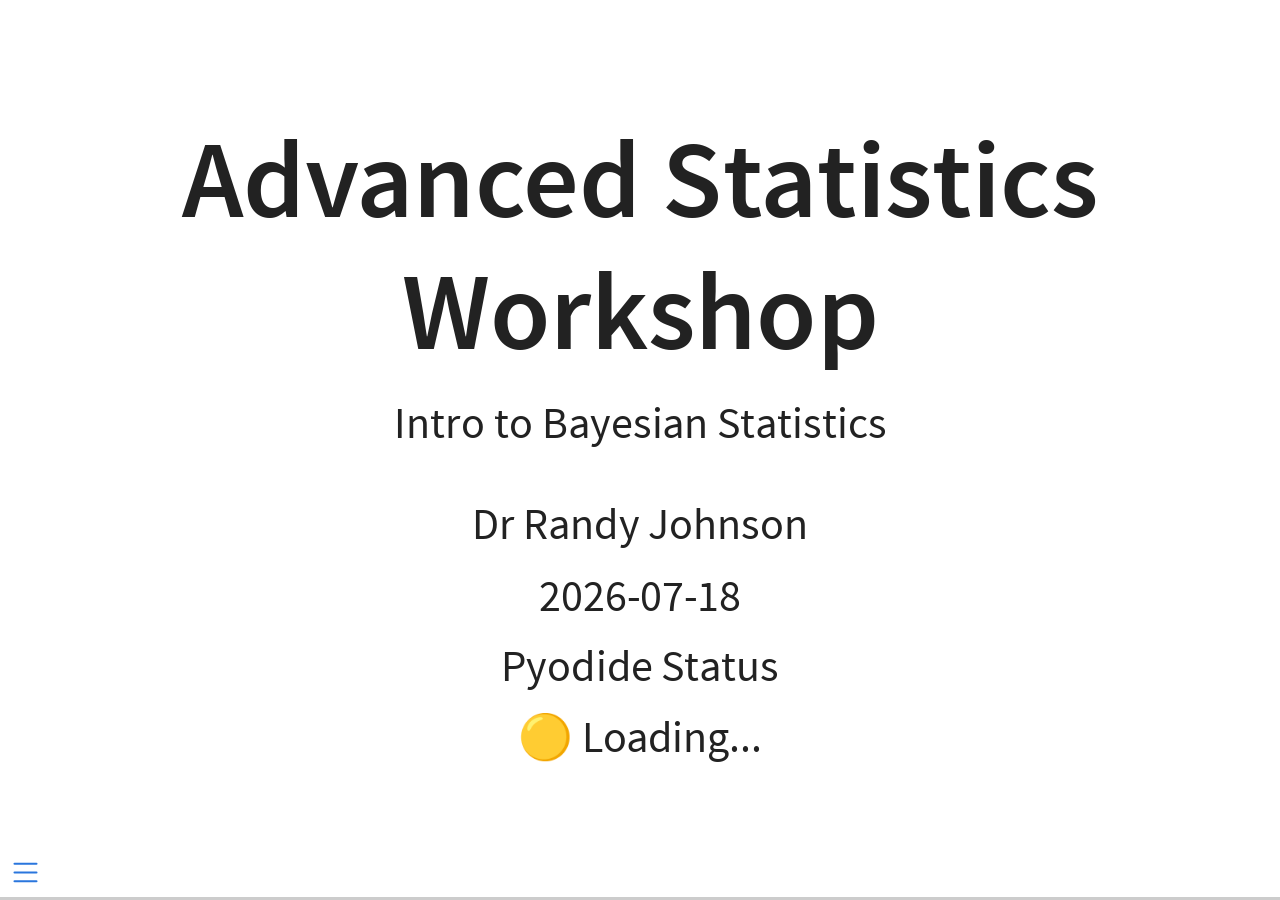
==== slides.html @ 6dcfdefe "Render first draft" ====
<!DOCTYPE html>
<html lang="en"><head>
<script src="README_files/libs/clipboard/clipboard.min.js"></script>
<script src="README_files/libs/quarto-html/tabby.min.js"></script>
<script src="README_files/libs/quarto-html/popper.min.js"></script>
<script src="README_files/libs/quarto-html/tippy.umd.min.js"></script>
<link href="README_files/libs/quarto-html/tippy.css" rel="stylesheet">
<link href="README_files/libs/quarto-html/light-border.css" rel="stylesheet">
<link href="README_files/libs/quarto-html/quarto-syntax-highlighting-dc55a5b9e770e841cd82e46aadbfb9b0.css" rel="stylesheet" id="quarto-text-highlighting-styles"><meta charset="utf-8">
  <meta name="generator" content="quarto-1.8.24">

  <meta name="author" content="Dr Randy Johnson">
  <meta name="dcterms.date" content="2026-07-18">
  <title>Advanced Statistics Workshop</title>
  <meta name="apple-mobile-web-app-capable" content="yes">
  <meta name="apple-mobile-web-app-status-bar-style" content="black-translucent">
  <meta name="viewport" content="width=device-width, initial-scale=1.0, maximum-scale=1.0, user-scalable=no, minimal-ui">
  <link rel="stylesheet" href="README_files/libs/revealjs/dist/reset.css">
  <link rel="stylesheet" href="README_files/libs/revealjs/dist/reveal.css">
  <style>
    code{white-space: pre-wrap;}
    span.smallcaps{font-variant: small-caps;}
    div.columns{display: flex; gap: min(4vw, 1.5em);}
    div.column{flex: auto; overflow-x: auto;}
    div.hanging-indent{margin-left: 1.5em; text-indent: -1.5em;}
    ul.task-list{list-style: none;}
    ul.task-list li input[type="checkbox"] {
      width: 0.8em;
      margin: 0 0.8em 0.2em -1em; /* quarto-specific, see https://github.com/quarto-dev/quarto-cli/issues/4556 */ 
      vertical-align: middle;
    }
  </style>
  <link rel="stylesheet" href="README_files/libs/revealjs/dist/theme/quarto-534cd8e3a96973385dffff3f4709048d.css">
  <link href="README_files/libs/revealjs/plugin/quarto-line-highlight/line-highlight.css" rel="stylesheet">
  <link href="README_files/libs/revealjs/plugin/reveal-menu/menu.css" rel="stylesheet">
  <link href="README_files/libs/revealjs/plugin/reveal-menu/quarto-menu.css" rel="stylesheet">
  <link href="README_files/libs/revealjs/plugin/quarto-support/footer.css" rel="stylesheet">
  <style type="text/css">
    .reveal div.sourceCode {
      margin: 0;
      overflow: auto;
    }
    .reveal div.hanging-indent {
      margin-left: 1em;
      text-indent: -1em;
    }
    .reveal .slide:not(.center) {
      height: 100%;
    }
    .reveal .slide.scrollable {
      overflow-y: auto;
    }
    .reveal .footnotes {
      height: 100%;
      overflow-y: auto;
    }
    .reveal .slide .absolute {
      position: absolute;
      display: block;
    }
    .reveal .footnotes ol {
      counter-reset: ol;
      list-style-type: none; 
      margin-left: 0;
    }
    .reveal .footnotes ol li:before {
      counter-increment: ol;
      content: counter(ol) ". "; 
    }
    .reveal .footnotes ol li > p:first-child {
      display: inline-block;
    }
    .reveal .slide ul,
    .reveal .slide ol {
      margin-bottom: 0.5em;
    }
    .reveal .slide ul li,
    .reveal .slide ol li {
      margin-top: 0.4em;
      margin-bottom: 0.2em;
    }
    .reveal .slide ul[role="tablist"] li {
      margin-bottom: 0;
    }
    .reveal .slide ul li > *:first-child,
    .reveal .slide ol li > *:first-child {
      margin-block-start: 0;
    }
    .reveal .slide ul li > *:last-child,
    .reveal .slide ol li > *:last-child {
      margin-block-end: 0;
    }
    .reveal .slide .columns:nth-child(3) {
      margin-block-start: 0.8em;
    }
    .reveal blockquote {
      box-shadow: none;
    }
    .reveal .tippy-content>* {
      margin-top: 0.2em;
      margin-bottom: 0.7em;
    }
    .reveal .tippy-content>*:last-child {
      margin-bottom: 0.2em;
    }
    .reveal .slide > img.stretch.quarto-figure-center,
    .reveal .slide > img.r-stretch.quarto-figure-center {
      display: block;
      margin-left: auto;
      margin-right: auto; 
    }
    .reveal .slide > img.stretch.quarto-figure-left,
    .reveal .slide > img.r-stretch.quarto-figure-left  {
      display: block;
      margin-left: 0;
      margin-right: auto; 
    }
    .reveal .slide > img.stretch.quarto-figure-right,
    .reveal .slide > img.r-stretch.quarto-figure-right  {
      display: block;
      margin-left: auto;
      margin-right: 0; 
    }
  </style>
    <link rel="stylesheet" href="https://cdn.jsdelivr.net/npm/monaco-editor@0.46.0/min/vs/editor/editor.main.css">
    <link rel="stylesheet" href="https://cdnjs.cloudflare.com/ajax/libs/font-awesome/6.5.1/css/all.min.css" integrity="sha512-DTOQO9RWCH3ppGqcWaEA1BIZOC6xxalwEsw9c2QQeAIftl+Vegovlnee1c9QX4TctnWMn13TZye+giMm8e2LwA==" crossorigin="anonymous" referrerpolicy="no-referrer">
    
  <style type="text/css">
  .monaco-editor pre {
    background-color: unset !important;
  }

  .qpyodide-editor-toolbar {
    width: 100%;
    display: flex;
    justify-content: space-between;
    box-sizing: border-box;
  }

  .qpyodide-editor-toolbar-left-buttons, .qpyodide-editor-toolbar-right-buttons {
    display: flex;
  }

  .qpyodide-non-interactive-loading-container.qpyodide-cell-needs-evaluation, .qpyodide-non-interactive-loading-container.qpyodide-cell-evaluated {
    justify-content: center;
    display: flex;
    background-color: rgba(250, 250, 250, 0.65);
    border: 1px solid rgba(233, 236, 239, 0.65);
    border-radius: 0.5rem;
    margin-top: 15px;
    margin-bottom: 15px;
  }

  .qpyodide-r-project-logo {
    color: #2767B0; /* R Project's blue color */
  }

  .qpyodide-icon-status-spinner {
    color: #7894c4;
  }

  .qpyodide-icon-run-code {
    color: #0d9c29
  }

  .qpyodide-output-code-stdout {
    color: #111;
  }

  .qpyodide-output-code-stderr {
    color: #db4133;
  }

  .qpyodide-editor {
    border: 1px solid #EEEEEE;
  }

  .qpyodide-editor-toolbar {
    background-color: #EEEEEE;
    padding: 0.2rem 0.5rem;
  }

  .qpyodide-button {
    background-color: #EEEEEE;
    display: inline-block;
    font-weight: 400;
    line-height: 1;
    text-decoration: none;
    text-align: center;
    color: #000;
    border-color: #dee2e6;
    border: 1px solid rgba(0,0,0,0);
    padding: 0.375rem 0.75rem;
    font-size: .9rem;
    border-radius: 0.25rem;
    transition: color .15s ease-in-out,background-color .15s ease-in-out,border-color .15s ease-in-out,box-shadow .15s ease-in-out;
  }

  .qpyodide-button:hover {
    color: #000;
    background-color: #d9dce0;
    border-color: #c8ccd0;
  }

  .qpyodide-button:disabled,.qpyodide-button.disabled,fieldset:disabled .qpyodide-button {
    pointer-events: none;
    opacity: .65
  }

  .qpyodide-button-reset {
    color: #696969; /*#4682b4;*/
  }

  .qpyodide-button-copy {
    color: #696969;
  }


  /* Custom styling for RevealJS Presentations*/

  /* Reset the style of the interactive area */
  .reveal div.qpyodide-interactive-area {
    display: block;
    box-shadow: none;
    max-width: 100%;
    max-height: 100%;
    margin: 0;
    padding: 0;
  } 

  /* Provide space to entries */
  .reveal div.qpyodide-output-code-area pre div {
    margin: 1px 2px 1px 10px;
  }

  /* Collapse the inside code tags to avoid extra space between line outputs */
  .reveal pre div code.qpyodide-output-code-stdout, .reveal pre div code.qpyodide-output-code-stderr {
    padding: 0;
    display: contents;
  }

  .reveal pre div code.qpyodide-output-code-stdout {
    color: #111;
  }

  .reveal pre div code.qpyodide-output-code-stderr {
    color: #db4133;
  }


  /* Create a border around console and output (does not effect graphs) */
  .reveal div.qpyodide-console-area {
    border: 1px solid #EEEEEE;
    box-shadow: 2px 2px 10px #EEEEEE;
  }

  /* Cap output height and allow text to scroll */
  /* TODO: Is there a better way to fit contents/max it parallel to the monaco editor size? */
  .reveal div.qpyodide-output-code-area pre {
    max-height: 400px;
    overflow: scroll;
  }
  </style>
  <script type="module">
  // Document level settings ----

  // Determine if we need to install python packages
  globalThis.qpyodideInstallPythonPackagesList = [''];

  // Check to see if we have an empty array, if we do set to skip the installation.
  globalThis.qpyodideSetupPythonPackages = !(qpyodideInstallPythonPackagesList.indexOf("") !== -1);

  // Display a startup message?
  globalThis.qpyodideShowStartupMessage = true;

  // Describe the webR settings that should be used
  globalThis.qpyodideCustomizedPyodideOptions = {
    "indexURL": "https://cdn.jsdelivr.net/pyodide/v0.27.2/full/",
    "env": {
      "HOME": "/home/pyodide",
    }, 
    stdout: (text) => {qpyodideAddToOutputArray(text, "out");},
    stderr: (text) => {qpyodideAddToOutputArray(text, "error");}
  }

  // Store cell data
  globalThis.qpyodideCellDetails = [{"code":"import numpy as np\nimport matplotlib.pyplot as plt","id":1,"options":{"autorun":"","classes":"","comment":"","context":"interactive","dpi":72,"fig-cap":"","fig-height":5,"fig-width":7,"label":"","message":"true","out-height":"","out-width":"700px","output":"true","read-only":"false","results":"markup","warning":"true"}},{"code":"#' Probability distribution we want to integrate\n#' @param x Numeric defining a point on the x-axis\n#' @return The corresponding value on the y-axis\n\ndef target_pdf(x):\n    return np.exp(-0.5 * (x - 2)**2) + 0.5 * np.exp(-0.5 * (x + 3)**2)","id":2,"options":{"autorun":"","classes":"","comment":"","context":"interactive","dpi":72,"fig-cap":"","fig-height":5,"fig-width":7,"label":"","message":"true","out-height":"","out-width":"700px","output":"true","read-only":"false","results":"markup","warning":"true"}},{"code":"#' Metropolis Hastings function\n#' @param iterations Integer value specifying the number of times to run the algorithm\n#' @return A vector of locations where the MH algorithm spent time\n\ndef metropolis_hastings(iterations=10000):\n    samples = np.zeros(iterations)\n    current_x = 0.0  # Start somewhere arbitrary\n    \n    for i in range(iterations):\n        # Step 1: Propose a nearby random state (the \"Markov Chain\" step)\n        proposed_x = np.random.normal(loc=current_x, scale=1.0)\n        \n        # Step 2: Compare the new state to the current state\n        # The denominator cancels out here!\n        ratio = target_pdf(proposed_x) / target_pdf(current_x)\n        acceptance_prob = min(1.0, ratio)\n        \n        # Step 3: Accept or reject the move (the \"Monte Carlo\" step)\n        if np.random.rand() < acceptance_prob:\n            current_x = proposed_x\n            \n        # Log our position\n        samples[i] = current_x\n        \n    return samples","id":3,"options":{"autorun":"","classes":"","comment":"","context":"interactive","dpi":72,"fig-cap":"","fig-height":5,"fig-width":7,"label":"","message":"true","out-height":"","out-width":"700px","output":"true","read-only":"false","results":"markup","warning":"true"}},{"code":"samples = metropolis_hastings()","id":4,"options":{"autorun":"","classes":"","comment":"","context":"interactive","dpi":72,"fig-cap":"","fig-height":5,"fig-width":7,"label":"","message":"true","out-height":"","out-width":"700px","output":"true","read-only":"false","results":"markup","warning":"true"}},{"code":"plt.hist(samples, bins=50, density=True, alpha=0.6, color='b')\nplt.title(\"MCMC Approximation of the Target Distribution\")\nplt.show()","id":5,"options":{"autorun":"","classes":"","comment":"","context":"interactive","dpi":72,"fig-cap":"","fig-height":5,"fig-width":7,"label":"","message":"true","out-height":"","out-width":"700px","output":"true","read-only":"false","results":"markup","warning":"true"}}];


  </script>
  <script type="module">
  // Declare startupMessageqpyodide globally
  globalThis.qpyodideStartupMessage = document.createElement("p");

  // Function to set the button text
  globalThis.qpyodideSetInteractiveButtonState = function(buttonText, enableCodeButton = true) {
    document.querySelectorAll(".qpyodide-button-run").forEach((btn) => {
      btn.innerHTML = buttonText;
      btn.disabled = !enableCodeButton;
    });
  }

  // Function to update the status message in non-interactive cells
  globalThis.qpyodideUpdateStatusMessage = function(message) {
    document.querySelectorAll(".qpyodide-status-text.qpyodide-cell-needs-evaluation").forEach((elem) => {
      elem.innerText = message;
    });
  }

  // Function to update the status message
  globalThis.qpyodideUpdateStatusHeader = function(message) {

    if (!qpyodideShowStartupMessage) return;

    qpyodideStartupMessage.innerHTML = message;
  }

  // Status header update with customized spinner message
  globalThis.qpyodideUpdateStatusHeaderSpinner = function(message) {

    qpyodideUpdateStatusHeader(`
      <i class="fa-solid fa-spinner fa-spin qpyodide-icon-status-spinner"></i>
      <span>${message}</span>
    `);
  }


  // Function that attaches the document status message
  function qpyodideDisplayStartupMessage(showStartupMessage) {
    if (!showStartupMessage) {
      return;
    }

    // Get references to header elements
    const headerHTML = document.getElementById("title-block-header");
    const headerRevealJS = document.getElementById("title-slide");

    // Create the outermost div element for metadata
    const quartoTitleMeta = document.createElement("div");
    quartoTitleMeta.classList.add("quarto-title-meta");

    // Create the first inner div element
    const firstInnerDiv = document.createElement("div");
    firstInnerDiv.setAttribute("id", "qpyodide-status-message-area");

    // Create the second inner div element for "Pyodide Status" heading and contents
    const secondInnerDiv = document.createElement("div");
    secondInnerDiv.setAttribute("id", "qpyodide-status-message-title");
    secondInnerDiv.classList.add("quarto-title-meta-heading");
    secondInnerDiv.innerText = "Pyodide Status";

    // Create another inner div for contents
    const secondInnerDivContents = document.createElement("div");
    secondInnerDivContents.setAttribute("id", "qpyodide-status-message-body");
    secondInnerDivContents.classList.add("quarto-title-meta-contents");

    // Describe the Pyodide state
    qpyodideStartupMessage.innerText = "🟡 Loading...";
    qpyodideStartupMessage.setAttribute("id", "qpyodide-status-message-text");
    // Add `aria-live` to auto-announce the startup status to screen readers
    qpyodideStartupMessage.setAttribute("aria-live", "assertive");

    // Append the startup message to the contents
    secondInnerDivContents.appendChild(qpyodideStartupMessage);

    // Combine the inner divs and contents
    firstInnerDiv.appendChild(secondInnerDiv);
    firstInnerDiv.appendChild(secondInnerDivContents);
    quartoTitleMeta.appendChild(firstInnerDiv);

    // Determine where to insert the quartoTitleMeta element
    if (headerHTML || headerRevealJS) {
      // Append to the existing "title-block-header" element or "title-slide" div
      (headerHTML || headerRevealJS).appendChild(quartoTitleMeta);
    } else {
      // If neither headerHTML nor headerRevealJS is found, insert after "Pyodide-monaco-editor-init" script
      const monacoScript = document.getElementById("qpyodide-monaco-editor-init");
      const header = document.createElement("header");
      header.setAttribute("id", "title-block-header");
      header.appendChild(quartoTitleMeta);
      monacoScript.after(header);
    }
  }

  qpyodideDisplayStartupMessage(qpyodideShowStartupMessage);
  </script>
  <script type="module">
  // Create a logging setup
  globalThis.qpyodideMessageArray = []

  // Add messages to array
  globalThis.qpyodideAddToOutputArray = function(message, type) {
    qpyodideMessageArray.push({ message, type });
  }

  // Function to reset the output array
  globalThis.qpyodideResetOutputArray = function() {
    qpyodideMessageArray = [];
  }

  globalThis.qpyodideRetrieveOutput = function() {
    return qpyodideMessageArray.map(entry => entry.message).join('\n');
  }

  // Start a timer
  const initializePyodideTimerStart = performance.now();

  // Encase with a dynamic import statement
  globalThis.qpyodideInstance = await import(
    qpyodideCustomizedPyodideOptions.indexURL + "pyodide.mjs").then(
     async({ loadPyodide }) => {

      console.log("Start loading Pyodide");
      
      // Populate Pyodide options with defaults or new values based on `pyodide`` meta
      let mainPyodide = await loadPyodide(
        qpyodideCustomizedPyodideOptions
      );
      
      // Setup a namespace for global scoping
      // await loadedPyodide.runPythonAsync("globalScope = {}"); 
      
      // Update status to reflect the next stage of the procedure
      qpyodideUpdateStatusHeaderSpinner("Initializing Python Packages");

      // Load the `micropip` package to allow installation of packages.
      await mainPyodide.loadPackage("micropip");
      await mainPyodide.runPythonAsync(`import micropip`);

      // Load the `pyodide_http` package to shim uses of `requests` and `urllib3`.
      // This allows for `pd.read_csv(url)` to work flawlessly.
      // Details: https://github.com/coatless-quarto/pyodide/issues/9
      await mainPyodide.loadPackage("pyodide_http");
      await mainPyodide.runPythonAsync(`
      import pyodide_http
      pyodide_http.patch_all()  # Patch all libraries
      `);

      // Load the `matplotlib` package with necessary environment hook
      await mainPyodide.loadPackage("matplotlib");

      // Set the backend for matplotlib to be interactive.
      await mainPyodide.runPythonAsync(`
      import matplotlib
      matplotlib.use("module://matplotlib_pyodide.html5_canvas_backend")
      from matplotlib import pyplot as plt
      `);

      // Unlock interactive buttons
      qpyodideSetInteractiveButtonState(
        `<i class="fa-solid fa-play qpyodide-icon-run-code"></i> <span>Run Code</span>`, 
        true
      );

      // Set document status to viable
      qpyodideUpdateStatusHeader(
        "🟢 Ready!"
      );

      // Assign Pyodide into the global environment
      globalThis.mainPyodide = mainPyodide;

      console.log("Completed loading Pyodide");
      return mainPyodide;
    }
  );

  // Stop timer
  const initializePyodideTimerEnd = performance.now();

  // Create a function to retrieve the promise object.
  globalThis._qpyodideGetInstance = function() {
      return qpyodideInstance;
  }

  </script>
</head>
<body class="quarto-light">
<script src="https://cdn.jsdelivr.net/npm/monaco-editor@0.46.0/min/vs/loader.js"></script>
<script type="module" id="qpyodide-monaco-editor-init">

  // Configure the Monaco Editor's loader
  require.config({
    paths: {
      'vs': 'https://cdn.jsdelivr.net/npm/monaco-editor@0.46.0/min/vs'
    }
  });
</script>
  <div class="reveal">
    <div class="slides">

<section id="title-slide" class="quarto-title-block center">
  <h1 class="title">Advanced Statistics Workshop</h1>
  <p class="subtitle">Intro to Bayesian Statistics</p>

<div class="quarto-title-authors">
<div class="quarto-title-author">
<div class="quarto-title-author-name">
Dr Randy Johnson 
</div>
</div>
</div>

  <p class="date">2026-07-18</p>
</section>
<section id="workshop-overview" class="title-slide slide level2 center">
<h2>Workshop Overview</h2>
<!--
This This document relies on quarto-pyodide extension for quarto. Install with:

`quarto add coatless-quarto/pyodide`
-->
<ul>
<li>Bayes’ Rule &amp; Monty Hall: Updating beliefs based on new evidence. <!-- 15 minutes --></li>
<li>The Intractability Problem: <em>Why</em> do we need computational stats? <!-- 10 minutes --></li>
<li>MCMC &amp; Python Code: Metropolis-Hastings for numerical integration. <!-- 15 minutes --></li>
<li>Q&amp;A / Wrap-up <!--  5 minutes --></li>
</ul>
</section>

<section id="probability-review" class="title-slide slide level2 center">
<h2>Probability Review</h2>
<p>A Venn diagram can be a useful tool when thinking about probabilities. Let’s say that we have two events, <code>A</code> and <code>B</code>, with a circle representing each event.</p>

<img data-src="img/Slide1.png" class="r-stretch"></section>

<section id="probability-review-1" class="title-slide slide level2 center">
<h2>Probability Review</h2>
<p>We can visualize the probabilitis of <code>A</code> and <code>B</code> as the area of each circle in this Venn diagram, so the probability of observing event, <code>A</code> is</p>

<img data-src="img/Slide2.png" class="r-stretch"></section>

<section id="probability-review-2" class="title-slide slide level2 center">
<h2>Probability Review</h2>
<p>and the probability of observing event <code>B</code> is</p>

<img data-src="img/Slide3.png" class="r-stretch"></section>

<section id="probability-review-3" class="title-slide slide level2 center">
<h2>Probability Review</h2>
<p>The probability of observing <code>A</code> or <code>B</code> is called the union</p>

<img data-src="img/Slide4.png" class="r-stretch"></section>

<section id="probability-review-4" class="title-slide slide level2 center">
<h2>Probability Review</h2>
<p>and the probability of observing both <code>A</code> and <code>B</code> is called the intersection.</p>

<img data-src="img/Slide5.png" class="r-stretch"></section>

<section>
<section id="probability-review-5" class="title-slide slide level2 center">
<h2>Probability Review</h2>
<p>We can also visualize conditional probability. The probability of observing event <code>A</code> given the fact that we know event <code>B</code> has already happened is</p>

<img data-src="img/Slide6.png" class="r-stretch"></section>
<section id="bayes-rule" class="title-slide slide level3 center">
<h3>Bayes Rule</h3>
<p>Rev.&nbsp;Thomas Bayes observed that</p>
<span class="math display">\[\begin{aligned}
P(A \cap B) &amp; = P(B) * P(A|B) \\

            &amp; = P(A) * P(B|A)
\end{aligned}\]</span>
<p>and thus</p>
<p><span class="math display">\[
P(A|B) = \frac{P(A) * P(B|A)}{P(B)}
\]</span></p>
</section>

<section id="the-monty-hall-problem" class="title-slide slide level3 center">
<h3>The Monty Hall Problem</h3>
<p>Monty Hall ran a gameshow in the 60’s and 70’s called <em>Let’s Make a Deal</em>. At the end of the show, the final contestant was given an opportunity to win a car.</p>

<img data-src="img/Slide7.png" class="r-stretch"></section>

<section id="the-monty-hall-problem-1" class="title-slide slide level3 center">
<h3>The Monty Hall Problem</h3>
<p>What is the “right” choice?</p>

<img data-src="img/Slide8.png" class="r-stretch"></section>

<section id="the-monty-hall-problem-2" class="title-slide slide level3 center">
<h3>The Monty Hall Problem</h3>
<p>Let’s change the sequence of events. Which is the right choice now?</p>

<img data-src="img/Slide9.png" class="r-stretch"></section>

<section id="the-monty-hall-problem-3" class="title-slide slide level3 center">
<h3>The Monty Hall Problem</h3>
<p>There is nothing special about Monty Hall’s reveal that changes the probabilities.</p>

<img data-src="img/Slide10.png" class="r-stretch"></section>

<section id="back-to-bayes" class="title-slide slide level3 center">
<h3>Back to Bayes</h3>
<p>We can reframe this in terms of an initial hypothesis with evidence. The probability of getting a goat is the same regardless of the door we pick, so let’s go with door 1.</p>
<!--
$$
P(\mbox{Car}) = \frac{1}{3} \forall \mbox(Doors)
$$
-->

<img data-src="img/Slide11.png" class="r-stretch"></section>

<section id="back-to-bayes-1" class="title-slide slide level3 center">
<h3>Back to Bayes</h3>
<p>Then Monty Hall reveals that there is a goat behind door 3.</p>

<img data-src="img/Slide12.png" class="r-stretch"></section>
<section id="posterior-probability" class="slide level4">
<h4>Posterior Probability</h4>
<p>The posterior probability that the car is behind door 2, given that we originally picked door 1 and Monty revealed a goat behind door 3 is:</p>
<p><span class="math display">\[
P(D_2 | E) = \frac{P(E | D_2) * P(D_2)}{P(E)}
\]</span></p>
</section>
<section id="posterior-probability-1" class="slide level4">
<h4>Posterior Probability</h4>
<p>If <span class="math inline">\(D_2\)</span> hides the car and we picked <span class="math inline">\(D_1\)</span>, then Monty has to open <span class="math inline">\(D_3\)</span>:</p>
<p><span class="math display">\[
P(E|D_2) = 1
\]</span></p>
</section>
<section id="posterior-probability-2" class="slide level4">
<h4>Posterior Probability</h4>
<p>The unconditional probability that the car is behind door 2:</p>
<p><span class="math display">\[
P(D_2) = \frac{1}{3}
\]</span></p>
</section>
<section id="posterior-probability-3" class="slide level4">
<h4>Posterior Probability</h4>
<p>The unconditional probability that Monty will open door 3:</p>
<p><span class="math display">\[
P(E) = \frac{1}{2}
\]</span></p>
</section>
<section id="posterior-probability-4" class="slide level4">
<h4>Posterior Probability</h4>
<p>Thus, our posterior probability that the car is behind door 2 is:</p>
<span class="math display">\[\begin{aligned}
P(D_2 | E) &amp; = \frac{P(E | D_2) * P(D_2)}{P(E)} \\
           &amp; = \frac{1 * 1/3}{1/2} \\
           &amp; = \frac{2}{3}
\end{aligned}\]</span>
</section>
</section>
<section id="application-integration" class="title-slide slide level2 center">
<h2>Application: Integration</h2>
<ul>
<li><p>In real-world machine learning (like training neural networks or modeling health data), hypotheses aren’t always discrete outcomes; they are often continuous parameters.</p></li>
<li><p>The evidence denominator, <span class="math inline">\(P(E)\)</span>, isn’t a simple sum anymore. It becomes an integral over all possible parameters:</p></li>
</ul>
<p><span class="math display">\[
P(E) = \int P(E | H)P(H) dH
\]</span></p>
</section>

<section>
<section id="application-integration-1" class="title-slide slide level2 center">
<h2>Application: Integration</h2>
<ul>
<li>In high-dimensional spaces (e.g.&nbsp;hundreds of variables), this integral is analytically impossible to compute. We know the <em>shape</em> of our posterior, but we can’t calculate its exact scale (the denominator).</li>
</ul>
</section>
<section id="markov-chain-monte-carlo-mcmc" class="title-slide slide level3 center">
<h3>Markov Chain Monte Carlo (MCMC)</h3>
<ul>
<li>MCMC is like trying to map the topography of a mountain range while blindfolded in the fog.
<ul>
<li>You can’t observe the terain (compute the integral), but you can walk around and feel if you are going uphill or downhill.</li>
</ul></li>
</ul>
</section>

<section id="markov-chain-monte-carlo-mcmc-1" class="title-slide slide level3 center">
<h3>Markov Chain Monte Carlo (MCMC)</h3>
<ul>
<li>Markov Chain Monte Carlo (MCMC) is an algorithm that takes a “random walk” through the parameter space.
<ul>
<li>It prefers to spend time in areas of high probability (the peaks) and rarely visits low probability areas (the valleys).</li>
<li>By <em>counting</em> where the algorithm spends its time, we can approximate the integral without ever having to solve it mathematically.</li>
</ul></li>
</ul>
</section>

<section id="metropolis-hastings" class="title-slide slide level3 center">
<h3>Metropolis-Hastings</h3>
<p>We’ll be using the Metropolis-Hastings algorithm to perform this random walk and estimate the integral of a bimodal probability distribution:</p>
<p><span class="math display">\[
\int e^{\frac{-(x-2)^2}{2}} + e^{\frac{-(x+3)^2}{2}} dx
\]</span></p>
</section>

<section id="metropolis-hastings-1" class="title-slide slide level3 center">
<h3>Metropolis-Hastings</h3>
<ul>
<li>We know the shape of the equation</li>
<li>We need the integral clalculated from 0 to <span class="math inline">\(\infty\)</span> to be able to normalize the distribution (i.e.&nbsp;so all probabilities add to 1)</li>
<li>Integration is annoying, and becomes impossible when equations become complex</li>
</ul>
</section>
<section id="set-up-python-environment" class="slide level4">
<h4>Set up python environment</h4>
<div id="qpyodide-insertion-location-1"></div>
<noscript>Please enable JavaScript to experience the dynamic code cell content on this page.</noscript>
</section>
<section id="define-our-function" class="slide level4">
<h4>Define our function</h4>
<div id="qpyodide-insertion-location-2"></div>
<noscript>Please enable JavaScript to experience the dynamic code cell content on this page.</noscript>
</section>
<section id="define-the-mh-function" class="slide level4">
<h4>Define the MH function</h4>
<div id="qpyodide-insertion-location-3"></div>
<noscript>Please enable JavaScript to experience the dynamic code cell content on this page.</noscript>
</section>
<section id="run-the-algorithm" class="slide level4">
<h4>Run the algorithm</h4>
<div id="qpyodide-insertion-location-4"></div>
<noscript>Please enable JavaScript to experience the dynamic code cell content on this page.</noscript>
</section>
<section id="plot-the-results" class="slide level4">
<h4>Plot the results</h4>
<div id="qpyodide-insertion-location-5"></div>
<noscript>Please enable JavaScript to experience the dynamic code cell content on this page.</noscript>

</section>
</section>
    </div>
  <div class="quarto-auto-generated-content" style="display: none;">
<div class="footer footer-default">

</div>
</div></div>

  <script>window.backupDefine = window.define; window.define = undefined;</script>
  <script src="README_files/libs/revealjs/dist/reveal.js"></script>
  <!-- reveal.js plugins -->
  <script src="README_files/libs/revealjs/plugin/quarto-line-highlight/line-highlight.js"></script>
  <script src="README_files/libs/revealjs/plugin/pdf-export/pdfexport.js"></script>
  <script src="README_files/libs/revealjs/plugin/reveal-menu/menu.js"></script>
  <script src="README_files/libs/revealjs/plugin/reveal-menu/quarto-menu.js"></script>
  <script src="README_files/libs/revealjs/plugin/quarto-support/support.js"></script>
  

  <script src="README_files/libs/revealjs/plugin/notes/notes.js"></script>
  <script src="README_files/libs/revealjs/plugin/search/search.js"></script>
  <script src="README_files/libs/revealjs/plugin/zoom/zoom.js"></script>
  <script src="README_files/libs/revealjs/plugin/math/math.js"></script>
  <script>window.define = window.backupDefine; window.backupDefine = undefined;</script>

  <script>

      // Full list of configuration options available at:
      // https://revealjs.com/config/
      Reveal.initialize({
'controlsAuto': true,
'previewLinksAuto': false,
'pdfSeparateFragments': false,
'autoAnimateEasing': "ease",
'autoAnimateDuration': 1,
'autoAnimateUnmatched': true,
'jumpToSlide': true,
'menu': {"side":"left","useTextContentForMissingTitles":true,"markers":false,"loadIcons":false,"custom":[{"title":"Tools","icon":"<i class=\"fas fa-gear\"></i>","content":"<ul class=\"slide-menu-items\">\n<li class=\"slide-tool-item active\" data-item=\"0\"><a href=\"#\" onclick=\"RevealMenuToolHandlers.fullscreen(event)\"><kbd>f</kbd> Fullscreen</a></li>\n<li class=\"slide-tool-item\" data-item=\"1\"><a href=\"#\" onclick=\"RevealMenuToolHandlers.speakerMode(event)\"><kbd>s</kbd> Speaker View</a></li>\n<li class=\"slide-tool-item\" data-item=\"2\"><a href=\"#\" onclick=\"RevealMenuToolHandlers.overview(event)\"><kbd>o</kbd> Slide Overview</a></li>\n<li class=\"slide-tool-item\" data-item=\"3\"><a href=\"#\" onclick=\"RevealMenuToolHandlers.togglePdfExport(event)\"><kbd>e</kbd> PDF Export Mode</a></li>\n<li class=\"slide-tool-item\" data-item=\"4\"><a href=\"#\" onclick=\"RevealMenuToolHandlers.toggleScrollView(event)\"><kbd>r</kbd> Scroll View Mode</a></li>\n<li class=\"slide-tool-item\" data-item=\"5\"><a href=\"#\" onclick=\"RevealMenuToolHandlers.keyboardHelp(event)\"><kbd>?</kbd> Keyboard Help</a></li>\n</ul>"}],"openButton":true},
'smaller': false,
 
        // Display controls in the bottom right corner
        controls: false,

        // Help the user learn the controls by providing hints, for example by
        // bouncing the down arrow when they first encounter a vertical slide
        controlsTutorial: false,

        // Determines where controls appear, "edges" or "bottom-right"
        controlsLayout: 'edges',

        // Visibility rule for backwards navigation arrows; "faded", "hidden"
        // or "visible"
        controlsBackArrows: 'faded',

        // Display a presentation progress bar
        progress: true,

        // Display the page number of the current slide
        slideNumber: false,

        // 'all', 'print', or 'speaker'
        showSlideNumber: 'all',

        // Add the current slide number to the URL hash so that reloading the
        // page/copying the URL will return you to the same slide
        hash: true,

        // Start with 1 for the hash rather than 0
        hashOneBasedIndex: false,

        // Flags if we should monitor the hash and change slides accordingly
        respondToHashChanges: true,

        // Push each slide change to the browser history
        history: true,

        // Enable keyboard shortcuts for navigation
        keyboard: true,

        // Enable the slide overview mode
        overview: true,

        // Disables the default reveal.js slide layout (scaling and centering)
        // so that you can use custom CSS layout
        disableLayout: false,

        // Vertical centering of slides
        center: false,

        // Enables touch navigation on devices with touch input
        touch: true,

        // Loop the presentation
        loop: false,

        // Change the presentation direction to be RTL
        rtl: false,

        // see https://revealjs.com/vertical-slides/#navigation-mode
        navigationMode: 'linear',

        // Randomizes the order of slides each time the presentation loads
        shuffle: false,

        // Turns fragments on and off globally
        fragments: true,

        // Flags whether to include the current fragment in the URL,
        // so that reloading brings you to the same fragment position
        fragmentInURL: false,

        // Flags if the presentation is running in an embedded mode,
        // i.e. contained within a limited portion of the screen
        embedded: false,

        // Flags if we should show a help overlay when the questionmark
        // key is pressed
        help: true,

        // Flags if it should be possible to pause the presentation (blackout)
        pause: true,

        // Flags if speaker notes should be visible to all viewers
        showNotes: false,

        // Global override for autoplaying embedded media (null/true/false)
        autoPlayMedia: null,

        // Global override for preloading lazy-loaded iframes (null/true/false)
        preloadIframes: null,

        // Number of milliseconds between automatically proceeding to the
        // next slide, disabled when set to 0, this value can be overwritten
        // by using a data-autoslide attribute on your slides
        autoSlide: 0,

        // Stop auto-sliding after user input
        autoSlideStoppable: true,

        // Use this method for navigation when auto-sliding
        autoSlideMethod: null,

        // Specify the average time in seconds that you think you will spend
        // presenting each slide. This is used to show a pacing timer in the
        // speaker view
        defaultTiming: null,

        // Enable slide navigation via mouse wheel
        mouseWheel: false,

        // The display mode that will be used to show slides
        display: 'block',

        // Hide cursor if inactive
        hideInactiveCursor: true,

        // Time before the cursor is hidden (in ms)
        hideCursorTime: 5000,

        // Opens links in an iframe preview overlay
        previewLinks: false,

        // Transition style (none/fade/slide/convex/concave/zoom)
        transition: 'none',

        // Transition speed (default/fast/slow)
        transitionSpeed: 'default',

        // Transition style for full page slide backgrounds
        // (none/fade/slide/convex/concave/zoom)
        backgroundTransition: 'none',

        // Number of slides away from the current that are visible
        viewDistance: 3,

        // Number of slides away from the current that are visible on mobile
        // devices. It is advisable to set this to a lower number than
        // viewDistance in order to save resources.
        mobileViewDistance: 2,

        // The "normal" size of the presentation, aspect ratio will be preserved
        // when the presentation is scaled to fit different resolutions. Can be
        // specified using percentage units.
        width: 1050,

        height: 700,

        // Factor of the display size that should remain empty around the content
        margin: 0.1,

        math: {
          mathjax: 'https://cdn.jsdelivr.net/npm/mathjax@2.7.9/MathJax.js',
          config: 'TeX-AMS_HTML-full',
          tex2jax: {
            inlineMath: [['\\(','\\)']],
            displayMath: [['\\[','\\]']],
            balanceBraces: true,
            processEscapes: false,
            processRefs: true,
            processEnvironments: true,
            preview: 'TeX',
            skipTags: ['script','noscript','style','textarea','pre','code'],
            ignoreClass: 'tex2jax_ignore',
            processClass: 'tex2jax_process'
          },
        },

        // reveal.js plugins
        plugins: [QuartoLineHighlight, PdfExport, RevealMenu, QuartoSupport,

          RevealMath,
          RevealNotes,
          RevealSearch,
          RevealZoom
        ]
      });
    </script>
    <script id="quarto-html-after-body" type="application/javascript">
      window.document.addEventListener("DOMContentLoaded", function (event) {
        const tabsets =  window.document.querySelectorAll(".panel-tabset-tabby")
        tabsets.forEach(function(tabset) {
          const tabby = new Tabby('#' + tabset.id);
        });
        const isCodeAnnotation = (el) => {
          for (const clz of el.classList) {
            if (clz.startsWith('code-annotation-')) {                     
              return true;
            }
          }
          return false;
        }
        const onCopySuccess = function(e) {
          // button target
          const button = e.trigger;
          // don't keep focus
          button.blur();
          // flash "checked"
          button.classList.add('code-copy-button-checked');
          var currentTitle = button.getAttribute("title");
          button.setAttribute("title", "Copied!");
          let tooltip;
          if (window.bootstrap) {
            button.setAttribute("data-bs-toggle", "tooltip");
            button.setAttribute("data-bs-placement", "left");
            button.setAttribute("data-bs-title", "Copied!");
            tooltip = new bootstrap.Tooltip(button, 
              { trigger: "manual", 
                customClass: "code-copy-button-tooltip",
                offset: [0, -8]});
            tooltip.show();    
          }
          setTimeout(function() {
            if (tooltip) {
              tooltip.hide();
              button.removeAttribute("data-bs-title");
              button.removeAttribute("data-bs-toggle");
              button.removeAttribute("data-bs-placement");
            }
            button.setAttribute("title", currentTitle);
            button.classList.remove('code-copy-button-checked');
          }, 1000);
          // clear code selection
          e.clearSelection();
        }
        const getTextToCopy = function(trigger) {
          const outerScaffold = trigger.parentElement.cloneNode(true);
          const codeEl = outerScaffold.querySelector('code');
          for (const childEl of codeEl.children) {
            if (isCodeAnnotation(childEl)) {
              childEl.remove();
            }
          }
          return codeEl.innerText;
        }
        const clipboard = new window.ClipboardJS('.code-copy-button:not([data-in-quarto-modal])', {
          text: getTextToCopy
        });
        clipboard.on('success', onCopySuccess);
        if (window.document.getElementById('quarto-embedded-source-code-modal')) {
          const clipboardModal = new window.ClipboardJS('.code-copy-button[data-in-quarto-modal]', {
            text: getTextToCopy,
            container: window.document.getElementById('quarto-embedded-source-code-modal')
          });
          clipboardModal.on('success', onCopySuccess);
        }
          var localhostRegex = new RegExp(/^(?:http|https):\/\/localhost\:?[0-9]*\//);
          var mailtoRegex = new RegExp(/^mailto:/);
            var filterRegex = new RegExp('/' + window.location.host + '/');
          var isInternal = (href) => {
              return filterRegex.test(href) || localhostRegex.test(href) || mailtoRegex.test(href);
          }
          // Inspect non-navigation links and adorn them if external
         var links = window.document.querySelectorAll('a[href]:not(.nav-link):not(.navbar-brand):not(.toc-action):not(.sidebar-link):not(.sidebar-item-toggle):not(.pagination-link):not(.no-external):not([aria-hidden]):not(.dropdown-item):not(.quarto-navigation-tool):not(.about-link)');
          for (var i=0; i<links.length; i++) {
            const link = links[i];
            if (!isInternal(link.href)) {
              // undo the damage that might have been done by quarto-nav.js in the case of
              // links that we want to consider external
              if (link.dataset.originalHref !== undefined) {
                link.href = link.dataset.originalHref;
              }
            }
          }
        function tippyHover(el, contentFn, onTriggerFn, onUntriggerFn) {
          const config = {
            allowHTML: true,
            maxWidth: 500,
            delay: 100,
            arrow: false,
            appendTo: function(el) {
                return el.closest('section.slide') || el.parentElement;
            },
            interactive: true,
            interactiveBorder: 10,
            theme: 'light-border',
            placement: 'bottom-start',
          };
          if (contentFn) {
            config.content = contentFn;
          }
          if (onTriggerFn) {
            config.onTrigger = onTriggerFn;
          }
          if (onUntriggerFn) {
            config.onUntrigger = onUntriggerFn;
          }
            config['offset'] = [0,0];
            config['maxWidth'] = 700;
          window.tippy(el, config); 
        }
        const noterefs = window.document.querySelectorAll('a[role="doc-noteref"]');
        for (var i=0; i<noterefs.length; i++) {
          const ref = noterefs[i];
          tippyHover(ref, function() {
            // use id or data attribute instead here
            let href = ref.getAttribute('data-footnote-href') || ref.getAttribute('href');
            try { href = new URL(href).hash; } catch {}
            const id = href.replace(/^#\/?/, "");
            const note = window.document.getElementById(id);
            if (note) {
              return note.innerHTML;
            } else {
              return "";
            }
          });
        }
        const findCites = (el) => {
          const parentEl = el.parentElement;
          if (parentEl) {
            const cites = parentEl.dataset.cites;
            if (cites) {
              return {
                el,
                cites: cites.split(' ')
              };
            } else {
              return findCites(el.parentElement)
            }
          } else {
            return undefined;
          }
        };
        var bibliorefs = window.document.querySelectorAll('a[role="doc-biblioref"]');
        for (var i=0; i<bibliorefs.length; i++) {
          const ref = bibliorefs[i];
          const citeInfo = findCites(ref);
          if (citeInfo) {
            tippyHover(citeInfo.el, function() {
              var popup = window.document.createElement('div');
              citeInfo.cites.forEach(function(cite) {
                var citeDiv = window.document.createElement('div');
                citeDiv.classList.add('hanging-indent');
                citeDiv.classList.add('csl-entry');
                var biblioDiv = window.document.getElementById('ref-' + cite);
                if (biblioDiv) {
                  citeDiv.innerHTML = biblioDiv.innerHTML;
                }
                popup.appendChild(citeDiv);
              });
              return popup.innerHTML;
            });
          }
        }
      });
      </script>
    <script type="module">
    /**
     * Factory function to create different types of cells based on options.
     * @param {Object} cellData - JSON object containing code, id, and options.
     * @returns {BaseCell} Instance of the appropriate cell class.
     */
    globalThis.qpyodideCreateCell = function(cellData) {
        switch (cellData.options.context) {
            case 'interactive':
                return new InteractiveCell(cellData);
            case 'output':
                return new OutputCell(cellData);
            case 'setup':
                return new SetupCell(cellData);
            default:
                return new InteractiveCell(cellData);
                // throw new Error('Invalid cell type specified in options.');
        }
    }  

    /**
     * CellContainer class for managing a collection of cells.
     * @class
     */
    class CellContainer {
        /**
         * Constructor for CellContainer.
         * Initializes an empty array to store cells.
         * @constructor
         */
        constructor() {
            this.cells = [];
        }

        /**
         * Add a cell to the container.
         * @param {BaseCell} cell - Instance of a cell (BaseCell or its subclasses).
         */
        addCell(cell) {
            this.cells.push(cell);
        }

        /**
         * Execute all cells in the container.
         */
        async executeAllCells() {
            for (const cell of this.cells) {
                await cell.executeCode();
            }
        }

        /**
         * Execute all cells in the container.
         */
        async autoRunExecuteAllCells() {
            for (const cell of this.cells) {
                await cell.autoRunExecuteCode();
            }
        }
    }
      

    /**
     * BaseCell class for handling code execution using Pyodide.
     * @class
     */
    class BaseCell {
        /**
         * Constructor for BaseCell.
         * @constructor
         * @param {Object} cellData - JSON object containing code, id, and options.
         */
        constructor(cellData) {
            this.code = cellData.code;
            this.id = cellData.id;
            this.options = cellData.options;
            this.insertionLocation = document.getElementById(`qpyodide-insertion-location-${this.id}`);
            this.executionLock = false;
        }

        cellOptions() {
            // Subclass this? 
            console.log(this.options);
            return this.options;
        }

        /**
         * Execute the Python code using Pyodide.
         * @returns {*} Result of the code execution.
         */
        async executeCode() {
            // Execute code using Pyodide
            const result = getPyodide().runPython(this.code);
            return result;
        }
    };

    /**
     * InteractiveCell class for creating editable code editor with Monaco Editor.
     * @class
     * @extends BaseCell
     */
    class InteractiveCell extends BaseCell {

        /**
         * Constructor for InteractiveCell.
         * @constructor
         * @param {Object} cellData - JSON object containing code, id, and options.
         */
        constructor(cellData) {
            super(cellData);
            this.editor = null;
            this.setupElement();
            this.setupMonacoEditor();
        }

        /**
         * Set up the interactive cell elements
         */
        setupElement() {

            // Create main div element
            var mainDiv = document.createElement('div');
            mainDiv.id = `qpyodide-interactive-area-${this.id}`;
            mainDiv.className = `qpyodide-interactive-area`;
            if (this.options.classes) {
                mainDiv.className += " " + this.options.classes
            }

            // Add a unique cell identifier that users can customize
            if (this.options.label) {
                mainDiv.setAttribute('data-id', this.options.label);
            }

            // Create toolbar div
            var toolbarDiv = document.createElement('div');
            toolbarDiv.className = 'qpyodide-editor-toolbar';
            toolbarDiv.id = `qpyodide-editor-toolbar-${this.id}`;

            // Create a div to hold the left buttons
            var leftButtonsDiv = document.createElement('div');
            leftButtonsDiv.className = 'qpyodide-editor-toolbar-left-buttons';

            // Create a div to hold the right buttons
            var rightButtonsDiv = document.createElement('div');
            rightButtonsDiv.className = 'qpyodide-editor-toolbar-right-buttons';

            // Create Run Code button
            var runCodeButton = document.createElement('button');
            runCodeButton.className = 'btn btn-default qpyodide-button qpyodide-button-run';
            runCodeButton.disabled = true;
            runCodeButton.type = 'button';
            runCodeButton.id = `qpyodide-button-run-${this.id}`;
            runCodeButton.textContent = '🟡 Loading Pyodide...';
            runCodeButton.title = `Run code (Shift + Enter)`;

            // Append buttons to the leftButtonsDiv
            leftButtonsDiv.appendChild(runCodeButton);

            // Create Reset button
            var resetButton = document.createElement('button');
            resetButton.className = 'btn btn-light btn-xs qpyodide-button qpyodide-button-reset';
            resetButton.type = 'button';
            resetButton.id = `qpyodide-button-reset-${this.id}`;
            resetButton.title = 'Start over';
            resetButton.innerHTML = '<i class="fa-solid fa-arrows-rotate"></i>';

            // Create Copy button
            var copyButton = document.createElement('button');
            copyButton.className = 'btn btn-light btn-xs qpyodide-button qpyodide-button-copy';
            copyButton.type = 'button';
            copyButton.id = `qpyodide-button-copy-${this.id}`;
            copyButton.title = 'Copy code';
            copyButton.innerHTML = '<i class="fa-regular fa-copy"></i>';

            // Append buttons to the rightButtonsDiv
            rightButtonsDiv.appendChild(resetButton);
            rightButtonsDiv.appendChild(copyButton);

            // Create console area div
            var consoleAreaDiv = document.createElement('div');
            consoleAreaDiv.id = `qpyodide-console-area-${this.id}`;
            consoleAreaDiv.className = 'qpyodide-console-area';

            // Create editor div
            var editorDiv = document.createElement('div');
            editorDiv.id = `qpyodide-editor-${this.id}`;
            editorDiv.className = 'qpyodide-editor';

            // Create output code area div
            var outputCodeAreaDiv = document.createElement('div');
            outputCodeAreaDiv.id = `qpyodide-output-code-area-${this.id}`;
            outputCodeAreaDiv.className = 'qpyodide-output-code-area';
            outputCodeAreaDiv.setAttribute('aria-live', 'assertive');

            // Create pre element inside output code area
            var preElement = document.createElement('pre');
            preElement.style.visibility = 'hidden';
            outputCodeAreaDiv.appendChild(preElement);

            // Create output graph area div
            var outputGraphAreaDiv = document.createElement('div');
            outputGraphAreaDiv.id = `qpyodide-output-graph-area-${this.id}`;
            outputGraphAreaDiv.className = 'qpyodide-output-graph-area';

            // Append buttons to the toolbar
            toolbarDiv.appendChild(leftButtonsDiv);
            toolbarDiv.appendChild(rightButtonsDiv);

            // Append all elements to the main div
            mainDiv.appendChild(toolbarDiv);
            consoleAreaDiv.appendChild(editorDiv);
            consoleAreaDiv.appendChild(outputCodeAreaDiv);
            mainDiv.appendChild(consoleAreaDiv);
            mainDiv.appendChild(outputGraphAreaDiv);

            // Insert the dynamically generated object at the document location.
            this.insertionLocation.appendChild(mainDiv);
        }

        /**
         * Set up Monaco Editor for code editing.
         */
        setupMonacoEditor() {

            // Retrieve the previously created document elements
            this.runButton = document.getElementById(`qpyodide-button-run-${this.id}`);
            this.resetButton = document.getElementById(`qpyodide-button-reset-${this.id}`);
            this.copyButton = document.getElementById(`qpyodide-button-copy-${this.id}`);
            this.editorDiv = document.getElementById(`qpyodide-editor-${this.id}`);
            this.outputCodeDiv = document.getElementById(`qpyodide-output-code-area-${this.id}`);
            this.outputGraphDiv = document.getElementById(`qpyodide-output-graph-area-${this.id}`);
            
            // Store reference to the object
            var thiz = this;

            // Load the Monaco Editor and create an instance
            require(['vs/editor/editor.main'], function () {
                thiz.editor = monaco.editor.create(
                    thiz.editorDiv, {
                        value: thiz.code,
                        language: 'python',
                        theme: 'vs-light',
                        automaticLayout: true,           // Works wonderfully with RevealJS
                        scrollBeyondLastLine: false,
                        minimap: {
                            enabled: false
                        },
                        fontSize: '17.5pt',              // Bootstrap is 1 rem
                        renderLineHighlight: "none",     // Disable current line highlighting
                        hideCursorInOverviewRuler: true,  // Remove cursor indictor in right hand side scroll bar
                        readOnly: thiz.options['read-only'] ?? false
                    }
                );
            
                // Store the official counter ID to be used in keyboard shortcuts
                thiz.editor.__qpyodideCounter = thiz.id;
            
                // Store the official div container ID
                thiz.editor.__qpyodideEditorId = `qpyodide-editor-${thiz.id}`;
            
                // Store the initial code value and options
                thiz.editor.__qpyodideinitialCode = thiz.code;
                thiz.editor.__qpyodideOptions = thiz.options;
            
                // Set at the model level the preferred end of line (EOL) character to LF.
                // This prevent `\r\n` from being given to the Pyodide engine if the user is on Windows.
                // See details in: https://github.com/coatless/quarto-Pyodide/issues/94
                // Associated error text: 
                // Error: <text>:1:7 unexpected input
            
                // Retrieve the underlying model
                const model = thiz.editor.getModel();
                // Set EOL for the model
                model.setEOL(monaco.editor.EndOfLineSequence.LF);
            
                // Dynamically modify the height of the editor window if new lines are added.
                let ignoreEvent = false;
                const updateHeight = () => {
                const contentHeight = thiz.editor.getContentHeight();
                // We're avoiding a width change
                //editorDiv.style.width = `${width}px`;
                thiz.editorDiv.style.height = `${contentHeight}px`;
                    try {
                        ignoreEvent = true;
                
                        // The key to resizing is this call
                        thiz.editor.layout();
                    } finally {
                        ignoreEvent = false;
                    }
                };
            
                // Helper function to check if selected text is empty
                function isEmptyCodeText(selectedCodeText) {
                    return (selectedCodeText === null || selectedCodeText === undefined || selectedCodeText === "");
                }
            
                // Registry of keyboard shortcuts that should be re-added to each editor window
                // when focus changes.
                const addPyodideKeyboardShortCutCommands = () => {
                // Add a keydown event listener for Shift+Enter to run all code in cell
                thiz.editor.addCommand(monaco.KeyMod.Shift | monaco.KeyCode.Enter, () => {
                    // Retrieve all text inside the editor
                    thiz.runCode(thiz.editor.getValue());
                });
            
                // Add a keydown event listener for CMD/Ctrl+Enter to run selected code
                thiz.editor.addCommand(monaco.KeyMod.CtrlCmd | monaco.KeyCode.Enter, () => {
                        // Get the selected text from the editor
                        const selectedText = thiz.editor.getModel().getValueInRange(thiz.editor.getSelection());
                        // Check if no code is selected
                        if (isEmptyCodeText(selectedText)) {
                            // Obtain the current cursor position
                            let currentPosition = thiz.editor.getPosition();
                            // Retrieve the current line content
                            let currentLine = thiz.editor.getModel().getLineContent(currentPosition.lineNumber);
                    
                            // Propose a new position to move the cursor to
                            let newPosition = new monaco.Position(currentPosition.lineNumber + 1, 1);
                    
                            // Check if the new position is beyond the last line of the editor
                            if (newPosition.lineNumber > thiz.editor.getModel().getLineCount()) {
                                // Add a new line at the end of the editor
                                thiz.editor.executeEdits("addNewLine", [{
                                range: new monaco.Range(newPosition.lineNumber, 1, newPosition.lineNumber, 1),
                                text: "\n", 
                                forceMoveMarkers: true,
                                }]);
                            }
                            
                            // Run the entire line of code.
                            thiz.runCode(currentLine);
                    
                            // Move cursor to new position
                            thiz.editor.setPosition(newPosition);
                        } else {
                            // Code to run when Ctrl+Enter is pressed with selected code
                            thiz.runCode(selectedText);
                        }
                    });
                }
            
                // Register an on focus event handler for when a code cell is selected to update
                // what keyboard shortcut commands should work.
                // This is a workaround to fix a regression that happened with multiple
                // editor windows since Monaco 0.32.0 
                // https://github.com/microsoft/monaco-editor/issues/2947
                thiz.editor.onDidFocusEditorText(addPyodideKeyboardShortCutCommands);
            
                // Register an on change event for when new code is added to the editor window
                thiz.editor.onDidContentSizeChange(updateHeight);
            
                // Manually re-update height to account for the content we inserted into the call
                updateHeight();
                    
            });

            
            // Add a click event listener to the run button
            thiz.runButton.onclick = function () {
                thiz.runCode(
                    thiz.editor.getValue()
                );
            };
            
            // Add a click event listener to the reset button
            thiz.copyButton.onclick = function () {
                // Retrieve current code data
                const data = thiz.editor.getValue();
                
                // Write code data onto the clipboard.
                navigator.clipboard.writeText(data || "");
            };
            
            // Add a click event listener to the copy button
            thiz.resetButton.onclick = function () {
                thiz.editor.setValue(thiz.editor.__qpyodideinitialCode);
            };
        }

        disableInteractiveCells() {
            // Enable locking of execution for the cell
            this.executionLock = true;

            // Disallowing execution of other code cells
            document.querySelectorAll(".qpyodide-button-run").forEach((btn) => {
                btn.disabled = true;
            });
        }

        enableInteractiveCells() {
            // Remove locking of execution for the cell
            this.executionLock = false;

            // All execution of other code cells
            document.querySelectorAll(".qpyodide-button-run").forEach((btn) => {
                btn.disabled = false;
            });
        }

        /**
         * Execute the Python code inside the editor.
         */
        async runCode(code) {
            
            // Check if we have an execution lock
            if (this.executeLock) return; 
            
            this.disableInteractiveCells();

            // Force wait procedure
            await mainPyodide;

            // Clear the output stock
            qpyodideResetOutputArray();

            // Generate a new canvas element, avoid attaching until the end
            let graphFigure = document.createElement("figure");
            document.pyodideMplTarget = graphFigure;

            console.log("Running code!");
            // Obtain results from the base class
            try {
                // Always check to see if the user adds new packages
                await mainPyodide.loadPackagesFromImports(code);

                // Process result
                const output = await mainPyodide.runPythonAsync(code);

                // Add output
                qpyodideAddToOutputArray(output, "stdout");
            } catch (err) {
                // Add error message
                qpyodideAddToOutputArray(err, "stderr");
                // TODO: There has to be a way to remove the Pyodide portion of the errors... 
            }

            const result = qpyodideRetrieveOutput();

            // Nullify the output area of content
            this.outputCodeDiv.innerHTML = "";
            this.outputGraphDiv.innerHTML = "";        

            // Design an output object for messages
            const pre = document.createElement("pre");
            if (/\S/.test(result)) {
                // Display results as HTML elements to retain output styling
                const div = document.createElement("div");
                div.innerHTML = result;
                pre.appendChild(div);
            } else {
                // If nothing is present, hide the element.
                pre.style.visibility = "hidden";
            }

            // Add output under interactive div
            this.outputCodeDiv.appendChild(pre);

            // Place the graphics onto the page
            if (graphFigure) {

                if (this.options['fig-cap']) {
                    // Create figcaption element
                    const figcaptionElement = document.createElement('figcaption');
                    figcaptionElement.innerText = this.options['fig-cap'];
                    // Append figcaption to figure
                    graphFigure.appendChild(figcaptionElement);    
                }

                this.outputGraphDiv.appendChild(graphFigure);
            }

            // Re-enable execution
            this.enableInteractiveCells();
        }
    };

    /**
     * OutputCell class for customizing and displaying output.
     * @class
     * @extends BaseCell
     */
    class OutputCell extends BaseCell {
        /**
         * Constructor for OutputCell.
         * @constructor
         * @param {Object} cellData - JSON object containing code, id, and options.
         */
        constructor(cellData) {
          super(cellData);
        }
      
        /**
         * Display customized output on the page.
         * @param {*} output - Result to be displayed.
         */
        displayOutput(output) {
            const results = this.executeCode();
            return results;
        }
      }

    /**
     * SetupCell class for suppressed output.
     * @class
     * @extends BaseCell
     */
    class SetupCell extends BaseCell {
        /**
         * Constructor for SetupCell.
         * @constructor
         * @param {Object} cellData - JSON object containing code, id, and options.
         */
        constructor(cellData) {
            super(cellData);
        }

        /**
         * Execute the Python code without displaying the results.
         */
        runSetupCode() {
            // Execute code without displaying output
            this.executeCode();
        }
    };
    </script>
    <script type="module">
    // Handle cell initialization initialization
    qpyodideCellDetails.map(
        (entry) => {
          // Handle the creation of the element
          qpyodideCreateCell(entry);
        }
      );
    </script>
    

</body></html>
---- README_files/libs/quarto-html/tippy.css ----
.tippy-box[data-animation=fade][data-state=hidden]{opacity:0}[data-tippy-root]{max-width:calc(100vw - 10px)}.tippy-box{position:relative;background-color:#333;color:#fff;border-radius:4px;font-size:14px;line-height:1.4;white-space:normal;outline:0;transition-property:transform,visibility,opacity}.tippy-box[data-placement^=top]>.tippy-arrow{bottom:0}.tippy-box[data-placement^=top]>.tippy-arrow:before{bottom:-7px;left:0;border-width:8px 8px 0;border-top-color:initial;transform-origin:center top}.tippy-box[data-placement^=bottom]>.tippy-arrow{top:0}.tippy-box[data-placement^=bottom]>.tippy-arrow:before{top:-7px;left:0;border-width:0 8px 8px;border-bottom-color:initial;transform-origin:center bottom}.tippy-box[data-placement^=left]>.tippy-arrow{right:0}.tippy-box[data-placement^=left]>.tippy-arrow:before{border-width:8px 0 8px 8px;border-left-color:initial;right:-7px;transform-origin:center left}.tippy-box[data-placement^=right]>.tippy-arrow{left:0}.tippy-box[data-placement^=right]>.tippy-arrow:before{left:-7px;border-width:8px 8px 8px 0;border-right-color:initial;transform-origin:center right}.tippy-box[data-inertia][data-state=visible]{transition-timing-function:cubic-bezier(.54,1.5,.38,1.11)}.tippy-arrow{width:16px;height:16px;color:#333}.tippy-arrow:before{content:"";position:absolute;border-color:transparent;border-style:solid}.tippy-content{position:relative;padding:5px 9px;z-index:1}
---- README_files/libs/quarto-html/light-border.css ----
.tippy-box[data-theme~=light-border]{background-color:#fff;background-clip:padding-box;border:1px solid rgba(0,8,16,.15);color:#333;box-shadow:0 4px 14px -2px rgba(0,8,16,.08)}.tippy-box[data-theme~=light-border]>.tippy-backdrop{background-color:#fff}.tippy-box[data-theme~=light-border]>.tippy-arrow:after,.tippy-box[data-theme~=light-border]>.tippy-svg-arrow:after{content:"";position:absolute;z-index:-1}.tippy-box[data-theme~=light-border]>.tippy-arrow:after{border-color:transparent;border-style:solid}.tippy-box[data-theme~=light-border][data-placement^=top]>.tippy-arrow:before{border-top-color:#fff}.tippy-box[data-theme~=light-border][data-placement^=top]>.tippy-arrow:after{border-top-color:rgba(0,8,16,.2);border-width:7px 7px 0;top:17px;left:1px}.tippy-box[data-theme~=light-border][data-placement^=top]>.tippy-svg-arrow>svg{top:16px}.tippy-box[data-theme~=light-border][data-placement^=top]>.tippy-svg-arrow:after{top:17px}.tippy-box[data-theme~=light-border][data-placement^=bottom]>.tippy-arrow:before{border-bottom-color:#fff;bottom:16px}.tippy-box[data-theme~=light-border][data-placement^=bottom]>.tippy-arrow:after{border-bottom-color:rgba(0,8,16,.2);border-width:0 7px 7px;bottom:17px;left:1px}.tippy-box[data-theme~=light-border][data-placement^=bottom]>.tippy-svg-arrow>svg{bottom:16px}.tippy-box[data-theme~=light-border][data-placement^=bottom]>.tippy-svg-arrow:after{bottom:17px}.tippy-box[data-theme~=light-border][data-placement^=left]>.tippy-arrow:before{border-left-color:#fff}.tippy-box[data-theme~=light-border][data-placement^=left]>.tippy-arrow:after{border-left-color:rgba(0,8,16,.2);border-width:7px 0 7px 7px;left:17px;top:1px}.tippy-box[data-theme~=light-border][data-placement^=left]>.tippy-svg-arrow>svg{left:11px}.tippy-box[data-theme~=light-border][data-placement^=left]>.tippy-svg-arrow:after{left:12px}.tippy-box[data-theme~=light-border][data-placement^=right]>.tippy-arrow:before{border-right-color:#fff;right:16px}.tippy-box[data-theme~=light-border][data-placement^=right]>.tippy-arrow:after{border-width:7px 7px 7px 0;right:17px;top:1px;border-right-color:rgba(0,8,16,.2)}.tippy-box[data-theme~=light-border][data-placement^=right]>.tippy-svg-arrow>svg{right:11px}.tippy-box[data-theme~=light-border][data-placement^=right]>.tippy-svg-arrow:after{right:12px}.tippy-box[data-theme~=light-border]>.tippy-svg-arrow{fill:#fff}.tippy-box[data-theme~=light-border]>.tippy-svg-arrow:after{background-image:url([data-uri]);background-size:16px 6px;width:16px;height:6px}
---- README_files/libs/quarto-html/quarto-syntax-highlighting-dc55a5b9e770e841cd82e46aadbfb9b0.css ----
/* quarto syntax highlight colors */
:root {
  --quarto-hl-ot-color: #003B4F;
  --quarto-hl-at-color: #657422;
  --quarto-hl-ss-color: #20794D;
  --quarto-hl-an-color: #5E5E5E;
  --quarto-hl-fu-color: #4758AB;
  --quarto-hl-st-color: #20794D;
  --quarto-hl-cf-color: #003B4F;
  --quarto-hl-op-color: #5E5E5E;
  --quarto-hl-er-color: #AD0000;
  --quarto-hl-bn-color: #AD0000;
  --quarto-hl-al-color: #AD0000;
  --quarto-hl-va-color: #111111;
  --quarto-hl-bu-color: inherit;
  --quarto-hl-ex-color: inherit;
  --quarto-hl-pp-color: #AD0000;
  --quarto-hl-in-color: #5E5E5E;
  --quarto-hl-vs-color: #20794D;
  --quarto-hl-wa-color: #5E5E5E;
  --quarto-hl-do-color: #5E5E5E;
  --quarto-hl-im-color: #00769E;
  --quarto-hl-ch-color: #20794D;
  --quarto-hl-dt-color: #AD0000;
  --quarto-hl-fl-color: #AD0000;
  --quarto-hl-co-color: #5E5E5E;
  --quarto-hl-cv-color: #5E5E5E;
  --quarto-hl-cn-color: #8f5902;
  --quarto-hl-sc-color: #5E5E5E;
  --quarto-hl-dv-color: #AD0000;
  --quarto-hl-kw-color: #003B4F;
}

/* other quarto variables */
:root {
  --quarto-font-monospace: SFMono-Regular, Menlo, Monaco, Consolas, "Liberation Mono", "Courier New", monospace;
}

/* syntax highlight based on Pandoc's rules */
pre > code.sourceCode > span {
  color: #003B4F;
}

code.sourceCode > span {
  color: #003B4F;
}

div.sourceCode,
div.sourceCode pre.sourceCode {
  color: #003B4F;
}

/* Normal */
code span {
  color: #003B4F;
}

/* Alert */
code span.al {
  color: #AD0000;
  font-style: inherit;
}

/* Annotation */
code span.an {
  color: #5E5E5E;
  font-style: inherit;
}

/* Attribute */
code span.at {
  color: #657422;
  font-style: inherit;
}

/* BaseN */
code span.bn {
  color: #AD0000;
  font-style: inherit;
}

/* BuiltIn */
code span.bu {
  font-style: inherit;
}

/* ControlFlow */
code span.cf {
  color: #003B4F;
  font-weight: bold;
  font-style: inherit;
}

/* Char */
code span.ch {
  color: #20794D;
  font-style: inherit;
}

/* Constant */
code span.cn {
  color: #8f5902;
  font-style: inherit;
}

/* Comment */
code span.co {
  color: #5E5E5E;
  font-style: inherit;
}

/* CommentVar */
code span.cv {
  color: #5E5E5E;
  font-style: italic;
}

/* Documentation */
code span.do {
  color: #5E5E5E;
  font-style: italic;
}

/* DataType */
code span.dt {
  color: #AD0000;
  font-style: inherit;
}

/* DecVal */
code span.dv {
  color: #AD0000;
  font-style: inherit;
}

/* Error */
code span.er {
  color: #AD0000;
  font-style: inherit;
}

/* Extension */
code span.ex {
  font-style: inherit;
}

/* Float */
code span.fl {
  color: #AD0000;
  font-style: inherit;
}

/* Function */
code span.fu {
  color: #4758AB;
  font-style: inherit;
}

/* Import */
code span.im {
  color: #00769E;
  font-style: inherit;
}

/* Information */
code span.in {
  color: #5E5E5E;
  font-style: inherit;
}

/* Keyword */
code span.kw {
  color: #003B4F;
  font-weight: bold;
  font-style: inherit;
}

/* Operator */
code span.op {
  color: #5E5E5E;
  font-style: inherit;
}

/* Other */
code span.ot {
  color: #003B4F;
  font-style: inherit;
}

/* Preprocessor */
code span.pp {
  color: #AD0000;
  font-style: inherit;
}

/* SpecialChar */
code span.sc {
  color: #5E5E5E;
  font-style: inherit;
}

/* SpecialString */
code span.ss {
  color: #20794D;
  font-style: inherit;
}

/* String */
code span.st {
  color: #20794D;
  font-style: inherit;
}

/* Variable */
code span.va {
  color: #111111;
  font-style: inherit;
}

/* VerbatimString */
code span.vs {
  color: #20794D;
  font-style: inherit;
}

/* Warning */
code span.wa {
  color: #5E5E5E;
  font-style: italic;
}

.prevent-inlining {
  content: "</";
}

/*# sourceMappingURL=21f0b8dca5c347bd0a806dc2ce2adfe3.css.map */
---- README_files/libs/revealjs/dist/theme/quarto-534cd8e3a96973385dffff3f4709048d.css ----
@import"./fonts/source-sans-pro/source-sans-pro.css";:root{--r-background-color: #fff;--r-main-font: Source Sans Pro, Helvetica, sans-serif;--r-main-font-size: 40px;--r-main-color: #222;--r-block-margin: 12px;--r-heading-margin: 0 0 12px 0;--r-heading-font: Source Sans Pro, Helvetica, sans-serif;--r-heading-color: #222;--r-heading-line-height: 1.2;--r-heading-letter-spacing: normal;--r-heading-text-transform: none;--r-heading-text-shadow: none;--r-heading-font-weight: 600;--r-heading1-text-shadow: none;--r-heading1-size: 2.5em;--r-heading2-size: 1.6em;--r-heading3-size: 1.3em;--r-heading4-size: 1em;--r-code-font: SFMono-Regular, Menlo, Monaco, Consolas, Liberation Mono, Courier New, monospace;--r-link-color: #2a76dd;--r-link-color-dark: rgb(25.6720647773, 83.0566801619, 160.8279352227);--r-link-color-hover: rgb(85.979757085, 146.2874493927, 228.020242915);--r-selection-background-color: rgb(151.9493927126, 188.7186234818, 238.5506072874);--r-selection-color: #fff;--r-overlay-element-bg-color: 240, 240, 240;--r-overlay-element-fg-color: 0, 0, 0}.reveal-viewport{background:#fff;background-color:var(--r-background-color)}.reveal{font-family:var(--r-main-font);font-size:var(--r-main-font-size);font-weight:normal;color:var(--r-main-color)}.reveal ::selection{color:var(--r-selection-color);background:var(--r-selection-background-color);text-shadow:none}.reveal ::-moz-selection{color:var(--r-selection-color);background:var(--r-selection-background-color);text-shadow:none}.reveal .slides section,.reveal .slides section>section{line-height:1.3;font-weight:inherit}.reveal h1,.reveal h2,.reveal h3,.reveal h4,.reveal h5,.reveal h6{margin:var(--r-heading-margin);color:var(--r-heading-color);font-family:var(--r-heading-font);font-weight:var(--r-heading-font-weight);line-height:var(--r-heading-line-height);letter-spacing:var(--r-heading-letter-spacing);text-transform:var(--r-heading-text-transform);text-shadow:var(--r-heading-text-shadow);word-wrap:break-word}.reveal h1{font-size:var(--r-heading1-size)}.reveal h2{font-size:var(--r-heading2-size)}.reveal h3{font-size:var(--r-heading3-size)}.reveal h4{font-size:var(--r-heading4-size)}.reveal h1{text-shadow:var(--r-heading1-text-shadow)}.reveal p{margin:var(--r-block-margin) 0;line-height:1.3}.reveal h1:last-child,.reveal h2:last-child,.reveal h3:last-child,.reveal h4:last-child,.reveal h5:last-child,.reveal h6:last-child{margin-bottom:0}.reveal img,.reveal video,.reveal iframe{max-width:95%;max-height:95%}.reveal strong,.reveal b{font-weight:bold}.reveal em{font-style:italic}.reveal ol,.reveal dl,.reveal ul{display:inline-block;text-align:left;margin:0 0 0 1em}.reveal ol{list-style-type:decimal}.reveal ul{list-style-type:disc}.reveal ul ul{list-style-type:square}.reveal ul ul ul{list-style-type:circle}.reveal ul ul,.reveal ul ol,.reveal ol ol,.reveal ol ul{display:block;margin-left:40px}.reveal dt{font-weight:bold}.reveal dd{margin-left:40px}.reveal blockquote{display:block;position:relative;width:70%;margin:var(--r-block-margin) auto;padding:5px;font-style:italic;background:hsla(0,0%,100%,.05);box-shadow:0px 0px 2px rgba(0,0,0,.2)}.reveal blockquote p:first-child,.reveal blockquote p:last-child{display:inline-block}.reveal q{font-style:italic}.reveal pre{display:block;position:relative;width:90%;margin:var(--r-block-margin) auto;text-align:left;font-size:.55em;font-family:var(--r-code-font);line-height:1.2em;word-wrap:break-word;box-shadow:0px 5px 15px rgba(0,0,0,.15)}.reveal code{font-family:var(--r-code-font);text-transform:none;tab-size:2}.reveal pre code{display:block;padding:5px;overflow:auto;max-height:400px;word-wrap:normal}.reveal .code-wrapper{white-space:normal}.reveal .code-wrapper code{white-space:pre}.reveal table{margin:auto;border-collapse:collapse;border-spacing:0}.reveal table th{font-weight:bold}.reveal table th,.reveal table td{text-align:left;padding:.2em .5em .2em .5em;border-bottom:1px solid}.reveal table th[align=center],.reveal table td[align=center]{text-align:center}.reveal table th[align=right],.reveal table td[align=right]{text-align:right}.reveal table tbody tr:last-child th,.reveal table tbody tr:last-child td{border-bottom:none}.reveal sup{vertical-align:super;font-size:smaller}.reveal sub{vertical-align:sub;font-size:smaller}.reveal small{display:inline-block;font-size:.6em;line-height:1.2em;vertical-align:top}.reveal small *{vertical-align:top}.reveal img{margin:var(--r-block-margin) 0}.reveal a{color:var(--r-link-color);text-decoration:none;transition:color .15s ease}.reveal a:hover{color:var(--r-link-color-hover);text-shadow:none;border:none}.reveal .roll span:after{color:#fff;background:var(--r-link-color-dark)}.reveal .r-frame{border:4px solid var(--r-main-color);box-shadow:0 0 10px rgba(0,0,0,.15)}.reveal a .r-frame{transition:all .15s linear}.reveal a:hover .r-frame{border-color:var(--r-link-color);box-shadow:0 0 20px rgba(0,0,0,.55)}.reveal .controls{color:var(--r-link-color)}.reveal .progress{background:rgba(0,0,0,.2);color:var(--r-link-color)}@media print{.backgrounds{background-color:var(--r-background-color)}}.top-right{position:absolute;top:1em;right:1em}.visually-hidden{border:0;clip:rect(0 0 0 0);height:auto;margin:0;overflow:hidden;padding:0;position:absolute;width:1px;white-space:nowrap}.hidden{display:none !important}.zindex-bottom{z-index:-1 !important}figure.figure{display:block}.quarto-layout-panel{margin-bottom:1em}.quarto-layout-panel>figure{width:100%}.quarto-layout-panel>figure>figcaption,.quarto-layout-panel>.panel-caption{margin-top:10pt}.quarto-layout-panel>.table-caption{margin-top:0px}.table-caption p{margin-bottom:.5em}.quarto-layout-row{display:flex;flex-direction:row;align-items:flex-start}.quarto-layout-valign-top{align-items:flex-start}.quarto-layout-valign-bottom{align-items:flex-end}.quarto-layout-valign-center{align-items:center}.quarto-layout-cell{position:relative;margin-right:20px}.quarto-layout-cell:last-child{margin-right:0}.quarto-layout-cell figure,.quarto-layout-cell>p{margin:.2em}.quarto-layout-cell img{max-width:100%}.quarto-layout-cell .html-widget{width:100% !important}.quarto-layout-cell div figure p{margin:0}.quarto-layout-cell figure{display:block;margin-inline-start:0;margin-inline-end:0}.quarto-layout-cell table{display:inline-table}.quarto-layout-cell-subref figcaption,figure .quarto-layout-row figure figcaption{text-align:center;font-style:italic}.quarto-figure{position:relative;margin-bottom:1em}.quarto-figure>figure{width:100%;margin-bottom:0}.quarto-figure-left>figure>p,.quarto-figure-left>figure>div{text-align:left}.quarto-figure-center>figure>p,.quarto-figure-center>figure>div{text-align:center}.quarto-figure-right>figure>p,.quarto-figure-right>figure>div{text-align:right}.quarto-figure>figure>div.cell-annotation,.quarto-figure>figure>div code{text-align:left}figure>p:empty{display:none}figure>p:first-child{margin-top:0;margin-bottom:0}figure>figcaption.quarto-float-caption-bottom{margin-bottom:.5em}figure>figcaption.quarto-float-caption-top{margin-top:.5em}div[id^=tbl-]{position:relative}.quarto-figure>.anchorjs-link{position:absolute;top:.6em;right:.5em}div[id^=tbl-]>.anchorjs-link{position:absolute;top:.7em;right:.3em}.quarto-figure:hover>.anchorjs-link,div[id^=tbl-]:hover>.anchorjs-link,h2:hover>.anchorjs-link,h3:hover>.anchorjs-link,h4:hover>.anchorjs-link,h5:hover>.anchorjs-link,h6:hover>.anchorjs-link,.reveal-anchorjs-link>.anchorjs-link{opacity:1}#title-block-header{margin-block-end:1rem;position:relative;margin-top:-1px}#title-block-header .abstract{margin-block-start:1rem}#title-block-header .abstract .abstract-title{font-weight:600}#title-block-header a{text-decoration:none}#title-block-header .author,#title-block-header .date,#title-block-header .doi{margin-block-end:.2rem}#title-block-header .quarto-title-block>div{display:flex}#title-block-header .quarto-title-block>div>h1{flex-grow:1}#title-block-header .quarto-title-block>div>button{flex-shrink:0;height:2.25rem;margin-top:0}tr.header>th>p:last-of-type{margin-bottom:0px}table,table.table{margin-top:.5rem;margin-bottom:.5rem}caption,.table-caption{padding-top:.5rem;padding-bottom:.5rem;text-align:center}figure.quarto-float-tbl figcaption.quarto-float-caption-top{margin-top:.5rem;margin-bottom:.25rem;text-align:center}figure.quarto-float-tbl figcaption.quarto-float-caption-bottom{padding-top:.25rem;margin-bottom:.5rem;text-align:center}.utterances{max-width:none;margin-left:-8px}iframe{margin-bottom:1em}details{margin-bottom:1em}details[show]{margin-bottom:0}details>summary{color:rgb(110.5,110.5,110.5)}details>summary>p:only-child{display:inline}div.code-copy-outer-scaffold{position:relative}dd code:not(.sourceCode),p code:not(.sourceCode){white-space:pre-wrap}code{white-space:pre}@media print{code{white-space:pre-wrap}}pre>code{display:block}pre>code.sourceCode{white-space:pre}pre>code.sourceCode>span>a:first-child::before{text-decoration:none}pre.code-overflow-wrap>code.sourceCode{white-space:pre-wrap}pre.code-overflow-scroll>code.sourceCode{white-space:pre}code a:any-link{color:inherit;text-decoration:none}code a:hover{color:inherit;text-decoration:underline}ul.task-list{padding-left:1em}[data-tippy-root]{display:inline-block}.tippy-content .footnote-back{display:none}.footnote-back{margin-left:.2em}.tippy-content{overflow-x:auto}.quarto-embedded-source-code{display:none}.quarto-unresolved-ref{font-weight:600}.quarto-cover-image{max-width:35%;float:right;margin-left:30px}.cell-output-display .widget-subarea{margin-bottom:1em}.cell-output-display:not(.no-overflow-x),.knitsql-table:not(.no-overflow-x){overflow-x:auto}.panel-input{margin-bottom:1em}.panel-input>div,.panel-input>div>div{display:inline-block;vertical-align:top;padding-right:12px}.panel-input>p:last-child{margin-bottom:0}.layout-sidebar{margin-bottom:1em}.layout-sidebar .tab-content{border:none}.tab-content>.page-columns.active{display:grid}div.sourceCode>iframe{width:100%;height:300px;margin-bottom:-0.5em}a{text-underline-offset:3px}.callout pre.sourceCode{padding-left:0}div.ansi-escaped-output{font-family:monospace;display:block}/*!
*
* ansi colors from IPython notebook's
*
* we also add `bright-[color]-` synonyms for the `-[color]-intense` classes since
* that seems to be what ansi_up emits
*
*/.ansi-black-fg{color:#3e424d}.ansi-black-bg{background-color:#3e424d}.ansi-black-intense-black,.ansi-bright-black-fg{color:#282c36}.ansi-black-intense-black,.ansi-bright-black-bg{background-color:#282c36}.ansi-red-fg{color:#e75c58}.ansi-red-bg{background-color:#e75c58}.ansi-red-intense-red,.ansi-bright-red-fg{color:#b22b31}.ansi-red-intense-red,.ansi-bright-red-bg{background-color:#b22b31}.ansi-green-fg{color:#00a250}.ansi-green-bg{background-color:#00a250}.ansi-green-intense-green,.ansi-bright-green-fg{color:#007427}.ansi-green-intense-green,.ansi-bright-green-bg{background-color:#007427}.ansi-yellow-fg{color:#ddb62b}.ansi-yellow-bg{background-color:#ddb62b}.ansi-yellow-intense-yellow,.ansi-bright-yellow-fg{color:#b27d12}.ansi-yellow-intense-yellow,.ansi-bright-yellow-bg{background-color:#b27d12}.ansi-blue-fg{color:#208ffb}.ansi-blue-bg{background-color:#208ffb}.ansi-blue-intense-blue,.ansi-bright-blue-fg{color:#0065ca}.ansi-blue-intense-blue,.ansi-bright-blue-bg{background-color:#0065ca}.ansi-magenta-fg{color:#d160c4}.ansi-magenta-bg{background-color:#d160c4}.ansi-magenta-intense-magenta,.ansi-bright-magenta-fg{color:#a03196}.ansi-magenta-intense-magenta,.ansi-bright-magenta-bg{background-color:#a03196}.ansi-cyan-fg{color:#60c6c8}.ansi-cyan-bg{background-color:#60c6c8}.ansi-cyan-intense-cyan,.ansi-bright-cyan-fg{color:#258f8f}.ansi-cyan-intense-cyan,.ansi-bright-cyan-bg{background-color:#258f8f}.ansi-white-fg{color:#c5c1b4}.ansi-white-bg{background-color:#c5c1b4}.ansi-white-intense-white,.ansi-bright-white-fg{color:#a1a6b2}.ansi-white-intense-white,.ansi-bright-white-bg{background-color:#a1a6b2}.ansi-default-inverse-fg{color:#fff}.ansi-default-inverse-bg{background-color:#000}.ansi-bold{font-weight:bold}.ansi-underline{text-decoration:underline}:root{--quarto-body-bg: #fff;--quarto-body-color: #222;--quarto-text-muted: rgb(110.5, 110.5, 110.5);--quarto-border-color: #bbbbbb;--quarto-border-width: 1px;--quarto-border-radius: 4px}table.gt_table{color:var(--quarto-body-color);font-size:1em;width:100%;background-color:rgba(0,0,0,0);border-top-width:inherit;border-bottom-width:inherit;border-color:var(--quarto-border-color)}table.gt_table th.gt_column_spanner_outer{color:var(--quarto-body-color);background-color:rgba(0,0,0,0);border-top-width:inherit;border-bottom-width:inherit;border-color:var(--quarto-border-color)}table.gt_table th.gt_col_heading{color:var(--quarto-body-color);font-weight:bold;background-color:rgba(0,0,0,0)}table.gt_table thead.gt_col_headings{border-bottom:1px solid currentColor;border-top-width:inherit;border-top-color:var(--quarto-border-color)}table.gt_table thead.gt_col_headings:not(:first-child){border-top-width:1px;border-top-color:var(--quarto-border-color)}table.gt_table td.gt_row{border-bottom-width:1px;border-bottom-color:var(--quarto-border-color);border-top-width:0px}table.gt_table tbody.gt_table_body{border-top-width:1px;border-bottom-width:1px;border-bottom-color:var(--quarto-border-color);border-top-color:currentColor}div.columns{display:initial;gap:initial}div.column{display:inline-block;overflow-x:initial;vertical-align:top;width:50%}.code-annotation-tip-content{word-wrap:break-word}.code-annotation-container-hidden{display:none !important}dl.code-annotation-container-grid{display:grid;grid-template-columns:min-content auto}dl.code-annotation-container-grid dt{grid-column:1}dl.code-annotation-container-grid dd{grid-column:2}pre.sourceCode.code-annotation-code{padding-right:0}code.sourceCode .code-annotation-anchor{z-index:100;position:relative;float:right;background-color:rgba(0,0,0,0)}input[type=checkbox]{margin-right:.5ch}:root{--mermaid-bg-color: #fff;--mermaid-edge-color: #999;--mermaid-node-fg-color: #222;--mermaid-fg-color: #222;--mermaid-fg-color--lighter: rgb(59.5, 59.5, 59.5);--mermaid-fg-color--lightest: #555555;--mermaid-font-family: Source Sans Pro, Helvetica, sans-serif;--mermaid-label-bg-color: #fff;--mermaid-label-fg-color: #2a76dd;--mermaid-node-bg-color: rgba(42, 118, 221, 0.1);--mermaid-node-fg-color: #222}@media print{:root{font-size:11pt}#quarto-sidebar,#TOC,.nav-page{display:none}.page-columns .content{grid-column-start:page-start}.fixed-top{position:relative}.panel-caption,.figure-caption,figcaption{color:#666}}.code-copy-button{position:absolute;top:0;right:0;border:0;margin-top:5px;margin-right:5px;background-color:rgba(0,0,0,0);z-index:3}.code-copy-button-tooltip{font-size:.75em}div.code-copy-outer-scaffold:hover>.code-copy-button>.bi::before{display:inline-block;height:1rem;width:1rem;content:"";vertical-align:-0.125em;background-image:url('data:image/svg+xml,<svg xmlns="http://www.w3.org/2000/svg" width="16" height="16" fill="rgb(111, 111, 111)" viewBox="0 0 16 16"><path d="M4 1.5H3a2 2 0 0 0-2 2V14a2 2 0 0 0 2 2h10a2 2 0 0 0 2-2V3.5a2 2 0 0 0-2-2h-1v1h1a1 1 0 0 1 1 1V14a1 1 0 0 1-1 1H3a1 1 0 0 1-1-1V3.5a1 1 0 0 1 1-1h1v-1z"/><path d="M9.5 1a.5.5 0 0 1 .5.5v1a.5.5 0 0 1-.5.5h-3a.5.5 0 0 1-.5-.5v-1a.5.5 0 0 1 .5-.5h3zm-3-1A1.5 1.5 0 0 0 5 1.5v1A1.5 1.5 0 0 0 6.5 4h3A1.5 1.5 0 0 0 11 2.5v-1A1.5 1.5 0 0 0 9.5 0h-3z"/></svg>');background-repeat:no-repeat;background-size:1rem 1rem}div.code-copy-outer-scaffold:hover>.code-copy-button-checked>.bi::before{background-image:url('data:image/svg+xml,<svg xmlns="http://www.w3.org/2000/svg" width="16" height="16" fill="rgb(111, 111, 111)" viewBox="0 0 16 16"><path d="M13.854 3.646a.5.5 0 0 1 0 .708l-7 7a.5.5 0 0 1-.708 0l-3.5-3.5a.5.5 0 1 1 .708-.708L6.5 10.293l6.646-6.647a.5.5 0 0 1 .708 0z"/></svg>')}div.code-copy-outer-scaffold:hover>.code-copy-button:hover>.bi::before{background-image:url('data:image/svg+xml,<svg xmlns="http://www.w3.org/2000/svg" width="16" height="16" fill="rgb(42, 118, 221)" viewBox="0 0 16 16"><path d="M4 1.5H3a2 2 0 0 0-2 2V14a2 2 0 0 0 2 2h10a2 2 0 0 0 2-2V3.5a2 2 0 0 0-2-2h-1v1h1a1 1 0 0 1 1 1V14a1 1 0 0 1-1 1H3a1 1 0 0 1-1-1V3.5a1 1 0 0 1 1-1h1v-1z"/><path d="M9.5 1a.5.5 0 0 1 .5.5v1a.5.5 0 0 1-.5.5h-3a.5.5 0 0 1-.5-.5v-1a.5.5 0 0 1 .5-.5h3zm-3-1A1.5 1.5 0 0 0 5 1.5v1A1.5 1.5 0 0 0 6.5 4h3A1.5 1.5 0 0 0 11 2.5v-1A1.5 1.5 0 0 0 9.5 0h-3z"/></svg>')}div.code-copy-outer-scaffold:hover>.code-copy-button-checked:hover>.bi::before{background-image:url('data:image/svg+xml,<svg xmlns="http://www.w3.org/2000/svg" width="16" height="16" fill="rgb(42, 118, 221)"  viewBox="0 0 16 16"><path d="M13.854 3.646a.5.5 0 0 1 0 .708l-7 7a.5.5 0 0 1-.708 0l-3.5-3.5a.5.5 0 1 1 .708-.708L6.5 10.293l6.646-6.647a.5.5 0 0 1 .708 0z"/></svg>')}.panel-tabset [role=tablist]{border-bottom:1px solid #bbb;list-style:none;margin:0;padding:0;width:100%}.panel-tabset [role=tablist] *{-webkit-box-sizing:border-box;box-sizing:border-box}@media(min-width: 30em){.panel-tabset [role=tablist] li{display:inline-block}}.panel-tabset [role=tab]{border:1px solid rgba(0,0,0,0);border-top-color:#bbb;display:block;padding:.5em 1em;text-decoration:none}@media(min-width: 30em){.panel-tabset [role=tab]{border-top-color:rgba(0,0,0,0);display:inline-block;margin-bottom:-1px}}.panel-tabset [role=tab][aria-selected=true]{background-color:#bbb}@media(min-width: 30em){.panel-tabset [role=tab][aria-selected=true]{background-color:rgba(0,0,0,0);border:1px solid #bbb;border-bottom-color:#fff}}@media(min-width: 30em){.panel-tabset [role=tab]:hover:not([aria-selected=true]){border:1px solid #bbb}}.code-with-filename .code-with-filename-file{margin-bottom:0;padding-bottom:2px;padding-top:2px;padding-left:.7em;border:var(--quarto-border-width) solid var(--quarto-border-color);border-radius:var(--quarto-border-radius);border-bottom:0;border-bottom-left-radius:0%;border-bottom-right-radius:0%}.code-with-filename div.sourceCode,.reveal .code-with-filename div.sourceCode{margin-top:0;border-top-left-radius:0%;border-top-right-radius:0%}.code-with-filename .code-with-filename-file pre{margin-bottom:0}.code-with-filename .code-with-filename-file{background-color:rgba(219,219,219,.8)}.quarto-dark .code-with-filename .code-with-filename-file{background-color:#555}.code-with-filename .code-with-filename-file strong{font-weight:400}.reveal.center .slide aside,.reveal.center .slide div.aside{position:initial}section.has-light-background,section.has-light-background h1,section.has-light-background h2,section.has-light-background h3,section.has-light-background h4,section.has-light-background h5,section.has-light-background h6{color:#222}section.has-light-background a,section.has-light-background a:hover{color:#2a76dd}section.has-light-background code{color:#4758ab}section.has-dark-background,section.has-dark-background h1,section.has-dark-background h2,section.has-dark-background h3,section.has-dark-background h4,section.has-dark-background h5,section.has-dark-background h6{color:#fff}section.has-dark-background a,section.has-dark-background a:hover{color:#42affa}section.has-dark-background code{color:#ffa07a}#title-slide,div.reveal div.slides section.quarto-title-block{text-align:center}#title-slide .subtitle,div.reveal div.slides section.quarto-title-block .subtitle{margin-bottom:2.5rem}.reveal .slides{text-align:left}.reveal .title-slide h1{font-size:1.6em}.reveal[data-navigation-mode=linear] .title-slide h1{font-size:2.5em}.reveal div.sourceCode{border:1px solid #bbb;border-radius:4px}.reveal pre{width:100%;box-shadow:none;background-color:#fff;border:none;margin:0;font-size:.55em;line-height:1.3;font-family:SFMono-Regular,Menlo,Monaco,Consolas,"Liberation Mono","Courier New",monospace}.reveal pre code{background-color:#fff;font-size:inherit;color:#222;font-family:inherit}.reveal pre.sourceCode code{color:#222;font-size:inherit;background-color:inherit;white-space:pre;font-family:inherit;padding:6px 9px;max-height:500px}.reveal .code-with-filename .code-with-filename-file pre{background-color:unset}.reveal code{color:var(--quarto-hl-fu-color);font-size:.875em;background-color:rgba(0,0,0,0);white-space:pre-wrap;font-family:SFMono-Regular,Menlo,Monaco,Consolas,"Liberation Mono","Courier New",monospace}.reveal .column-output-location{display:flex;align-items:stretch}.reveal .column-output-location .column:first-of-type div.sourceCode{height:100%;background-color:#fff}.reveal blockquote{display:block;position:relative;color:rgb(110.5,110.5,110.5);width:unset;margin:var(--r-block-margin) auto;padding:.625rem 1.75rem;border-left:.25rem solid rgb(110.5,110.5,110.5);font-style:normal;background:none;box-shadow:none}.reveal blockquote p:first-child,.reveal blockquote p:last-child{display:block}.reveal .slide aside,.reveal .slide div.aside{position:absolute;bottom:20px;font-size:0.7em;color:rgb(110.5,110.5,110.5)}.reveal .slide sup{font-size:0.7em}.reveal .slide.scrollable aside,.reveal .slide.scrollable div.aside{position:relative;margin-top:1em}.reveal .slide aside .aside-footnotes{margin-bottom:0}.reveal .slide aside .aside-footnotes li:first-of-type{margin-top:0}.reveal .layout-sidebar{display:flex;width:100%;margin-top:.8em}.reveal .layout-sidebar .panel-sidebar{width:270px}.reveal .layout-sidebar-left .panel-sidebar{margin-right:calc(0.5em*2)}.reveal .layout-sidebar-right .panel-sidebar{margin-left:calc(0.5em*2)}.reveal .layout-sidebar .panel-fill,.reveal .layout-sidebar .panel-center,.reveal .layout-sidebar .panel-tabset{flex:1}.reveal .panel-input,.reveal .panel-sidebar{font-size:.5em;padding:.5em;border-style:solid;border-color:#bbb;border-width:1px;border-radius:4px;background-color:#f8f9fa}.reveal .panel-sidebar :first-child,.reveal .panel-fill :first-child{margin-top:0}.reveal .panel-sidebar :last-child,.reveal .panel-fill :last-child{margin-bottom:0}.panel-input>div,.panel-input>div>div{vertical-align:middle;padding-right:1em}.reveal p,.reveal .slides section,.reveal .slides section>section{line-height:1.3}.reveal.smaller .slides section{font-size:0.7em}.reveal.smaller .slides section section{font-size:inherit}.reveal.smaller .slides h1{font-size:calc(2.5em/0.7)}.reveal.smaller .slides h2{font-size:calc(1.6em/0.7)}.reveal.smaller .slides h3{font-size:calc(1.3em/0.7)}.reveal .slides section.smaller{font-size:0.7em}.reveal .slides section.smaller h1{font-size:calc(2.5em/0.7)}.reveal .slides section.smaller h2{font-size:calc(1.6em/0.7)}.reveal .slides section.smaller h3{font-size:calc(1.3em/0.7)}.reveal .slides section div.callout{font-size:0.7em}.reveal .slides section div.callout h1{font-size:calc(2.5em/0.7)}.reveal .slides section div.callout h2{font-size:calc(1.6em/0.7)}.reveal .slides section div.callout h3{font-size:calc(1.3em/0.7)}.reveal .columns>.column>:not(ul,ol){margin-left:.25rem;margin-right:.25rem}.reveal .columns>.column:first-child>:not(ul,ol){margin-right:.5rem;margin-left:0}.reveal .columns>.column:last-child>:not(ul,ol){margin-right:0;margin-left:.5rem}.reveal .slide-number{color:rgb(85.979757085,146.2874493927,228.020242915);background-color:#fff}.reveal .footer{color:rgb(110.5,110.5,110.5)}.reveal .footer a{color:#2a76dd}.reveal .footer.has-dark-background{color:#fff}.reveal .footer.has-dark-background a{color:rgb(122.7,198.1114130435,250)}.reveal .footer.has-light-background{color:hsl(0,0%,31.2169312169%)}.reveal .footer.has-light-background a{color:rgb(105.9,154.769273743,221)}.reveal .slide-number{color:rgb(110.5,110.5,110.5)}.reveal .slide-number.has-dark-background{color:#fff}.reveal .slide-number.has-light-background{color:hsl(0,0%,31.2169312169%)}.reveal .slide figure>figcaption,.reveal .slide img.stretch+p.caption,.reveal .slide img.r-stretch+p.caption{font-size:0.7em}@media screen and (min-width: 500px){.reveal .controls[data-controls-layout=edges] .navigate-left{left:.2em}.reveal .controls[data-controls-layout=edges] .navigate-right{right:.2em}.reveal .controls[data-controls-layout=edges] .navigate-up{top:.4em}.reveal .controls[data-controls-layout=edges] .navigate-down{bottom:2.3em}}.tippy-box[data-theme~=light-border]{background-color:#fff;color:#222;border-radius:4px;border:solid 1px rgb(110.5,110.5,110.5);font-size:.6em}.tippy-box[data-theme~=light-border] .tippy-arrow{color:rgb(110.5,110.5,110.5)}.tippy-box[data-placement^=bottom]>.tippy-content{padding:7px 10px;z-index:1}.reveal .panel-tabset [role=tab]{padding:.25em .7em}.reveal .slide-menu-button .fa-bars::before{background-image:url('data:image/svg+xml,<svg xmlns="http://www.w3.org/2000/svg" width="16" height="16" fill="rgb(42, 118, 221)" class="bi bi-list" viewBox="0 0 16 16"><path fill-rule="evenodd" d="M2.5 12a.5.5 0 0 1 .5-.5h10a.5.5 0 0 1 0 1H3a.5.5 0 0 1-.5-.5zm0-4a.5.5 0 0 1 .5-.5h10a.5.5 0 0 1 0 1H3a.5.5 0 0 1-.5-.5zm0-4a.5.5 0 0 1 .5-.5h10a.5.5 0 0 1 0 1H3a.5.5 0 0 1-.5-.5z"/></svg>')}.reveal .slide-chalkboard-buttons .fa-easel2::before{background-image:url('data:image/svg+xml,<svg xmlns="http://www.w3.org/2000/svg" width="16" height="16" fill="rgb(42, 118, 221)" class="bi bi-easel2" viewBox="0 0 16 16"><path fill-rule="evenodd" d="M8 0a.5.5 0 0 1 .447.276L8.81 1h4.69A1.5 1.5 0 0 1 15 2.5V11h.5a.5.5 0 0 1 0 1h-2.86l.845 3.379a.5.5 0 0 1-.97.242L12.11 14H3.89l-.405 1.621a.5.5 0 0 1-.97-.242L3.36 12H.5a.5.5 0 0 1 0-1H1V2.5A1.5 1.5 0 0 1 2.5 1h4.691l.362-.724A.5.5 0 0 1 8 0ZM2 11h12V2.5a.5.5 0 0 0-.5-.5h-11a.5.5 0 0 0-.5.5V11Zm9.61 1H4.39l-.25 1h7.72l-.25-1Z"/></svg>')}.reveal .slide-chalkboard-buttons .fa-brush::before{background-image:url('data:image/svg+xml,<svg xmlns="http://www.w3.org/2000/svg" width="16" height="16" fill="rgb(42, 118, 221)" class="bi bi-brush" viewBox="0 0 16 16"><path d="M15.825.12a.5.5 0 0 1 .132.584c-1.53 3.43-4.743 8.17-7.095 10.64a6.067 6.067 0 0 1-2.373 1.534c-.018.227-.06.538-.16.868-.201.659-.667 1.479-1.708 1.74a8.118 8.118 0 0 1-3.078.132 3.659 3.659 0 0 1-.562-.135 1.382 1.382 0 0 1-.466-.247.714.714 0 0 1-.204-.288.622.622 0 0 1 .004-.443c.095-.245.316-.38.461-.452.394-.197.625-.453.867-.826.095-.144.184-.297.287-.472l.117-.198c.151-.255.326-.54.546-.848.528-.739 1.201-.925 1.746-.896.126.007.243.025.348.048.062-.172.142-.38.238-.608.261-.619.658-1.419 1.187-2.069 2.176-2.67 6.18-6.206 9.117-8.104a.5.5 0 0 1 .596.04zM4.705 11.912a1.23 1.23 0 0 0-.419-.1c-.246-.013-.573.05-.879.479-.197.275-.355.532-.5.777l-.105.177c-.106.181-.213.362-.32.528a3.39 3.39 0 0 1-.76.861c.69.112 1.736.111 2.657-.12.559-.139.843-.569.993-1.06a3.122 3.122 0 0 0 .126-.75l-.793-.792zm1.44.026c.12-.04.277-.1.458-.183a5.068 5.068 0 0 0 1.535-1.1c1.9-1.996 4.412-5.57 6.052-8.631-2.59 1.927-5.566 4.66-7.302 6.792-.442.543-.795 1.243-1.042 1.826-.121.288-.214.54-.275.72v.001l.575.575zm-4.973 3.04.007-.005a.031.031 0 0 1-.007.004zm3.582-3.043.002.001h-.002z"/></svg>')}/*! light */.reveal ol[type=a]{list-style-type:lower-alpha}.reveal ol[type=a s]{list-style-type:lower-alpha}.reveal ol[type=A s]{list-style-type:upper-alpha}.reveal ol[type=i]{list-style-type:lower-roman}.reveal ol[type=i s]{list-style-type:lower-roman}.reveal ol[type=I s]{list-style-type:upper-roman}.reveal ol[type="1"]{list-style-type:decimal}.reveal ul.task-list{list-style:none}.reveal ul.task-list li input[type=checkbox]{width:2em;height:2em;margin:0 1em .5em -1.6em;vertical-align:middle}div.cell-output-display div.pagedtable-wrapper table.table{font-size:.6em}.reveal .code-annotation-container-hidden{display:none}.reveal code.sourceCode button.code-annotation-anchor,.reveal code.sourceCode .code-annotation-anchor{font-family:SFMono-Regular,Menlo,Monaco,Consolas,"Liberation Mono","Courier New",monospace;color:var(--quarto-hl-co-color);border:solid var(--quarto-hl-co-color) 1px;border-radius:50%;font-size:.7em;line-height:1.2em;margin-top:2px;user-select:none;-webkit-user-select:none;-moz-user-select:none;-ms-user-select:none;-o-user-select:none}.reveal code.sourceCode button.code-annotation-anchor{cursor:pointer}.reveal code.sourceCode a.code-annotation-anchor{text-align:center;vertical-align:middle;text-decoration:none;cursor:default;height:1.2em;width:1.2em}.reveal code.sourceCode.fragment a.code-annotation-anchor{left:auto}.reveal #code-annotation-line-highlight-gutter{width:100%;border-top:solid var(--quarto-hl-co-color) 1px;border-bottom:solid var(--quarto-hl-co-color) 1px;z-index:2}.reveal #code-annotation-line-highlight{margin-left:-8em;width:calc(100% + 4em);border-top:solid var(--quarto-hl-co-color) 1px;border-bottom:solid var(--quarto-hl-co-color) 1px;z-index:2;margin-bottom:-2px}.reveal code.sourceCode .code-annotation-anchor.code-annotation-active{background-color:var(--quarto-hl-normal-color, #aaaaaa);border:solid var(--quarto-hl-normal-color, #aaaaaa) 1px;color:#fff;font-weight:bolder}.reveal pre.code-annotation-code{padding-top:0;padding-bottom:0}.reveal pre.code-annotation-code code{z-index:3;padding-left:0px}.reveal dl.code-annotation-container-grid{margin-left:.1em}.reveal dl.code-annotation-container-grid dt{margin-top:.65rem;font-family:SFMono-Regular,Menlo,Monaco,Consolas,"Liberation Mono","Courier New",monospace;border:solid #222 1px;border-radius:50%;height:1.3em;width:1.3em;line-height:1.3em;font-size:.5em;text-align:center;vertical-align:middle;text-decoration:none}.reveal dl.code-annotation-container-grid dd{margin-left:.25em}.reveal .scrollable ol li:first-child:nth-last-child(n+10),.reveal .scrollable ol li:first-child:nth-last-child(n+10)~li{margin-left:1em}kbd{font-family:SFMono-Regular,Menlo,Monaco,Consolas,"Liberation Mono","Courier New",monospace;font-size:40px;color:#222;background-color:#f8f9fa;border:1px solid;border-color:#bbb;border-radius:5px;padding:.4rem .4rem}:root{--r-inline-code-font: SFMono-Regular, Menlo, Monaco, Consolas, Liberation Mono, Courier New, monospace;--r-block-code-font: SFMono-Regular, Menlo, Monaco, Consolas, Liberation Mono, Courier New, monospace;--r-inline-code-font-size: 0.875em;--r-block-code-font-size: 0.55em}.reveal a{font-weight:400;background-color:rgba(0,0,0,0);text-decoration:inherit}.reveal div.callout{margin-top:1rem;margin-bottom:1rem;border-radius:4px;overflow-wrap:break-word}.reveal div.callout.callout-style-simple,.reveal div.callout.callout-style-default{border-left:.3rem solid #acacac;border-right:solid 1px #bbb;border-top:solid 1px #bbb;border-bottom:solid 1px #bbb}.reveal div.callout.callout-style-simple div.callout-body,.reveal div.callout.callout-style-simple div.callout-title,.reveal div.callout.callout-style-default div.callout-body,.reveal div.callout.callout-style-default div.callout-title{font-size:inherit;border-bottom:none;font-weight:600}.reveal div.callout.callout-style-simple div.callout-title,.reveal div.callout.callout-style-default div.callout-title{display:flex;align-items:center}.reveal div.callout.callout-style-simple div.callout-title p,.reveal div.callout.callout-style-default div.callout-title p{margin-top:.5em;margin-bottom:.5em;color:var(--r-main-color)}.reveal div.callout.callout-style-simple .callout-icon::before,.reveal div.callout.callout-style-default .callout-icon::before{height:1.25em;width:1.25em;background-size:1.25em 1.25em}.reveal div.callout.callout-style-simple.callout-titled .callout-body>.callout-content>:last-child,.reveal div.callout.callout-style-default.callout-titled .callout-body>.callout-content>:last-child{margin-bottom:var(--r-block-margin)}.reveal div.callout.callout-style-simple.callout-titled .callout-body>.callout-content>:last-child:not(div.sourceCode),.reveal div.callout.callout-style-default.callout-titled .callout-body>.callout-content>:last-child:not(div.sourceCode){padding-bottom:.5rem;margin-bottom:0}.reveal div.callout.callout-style-simple.callout-titled .callout-icon::before,.reveal div.callout.callout-style-default.callout-titled .callout-icon::before{margin-top:.25em;padding-right:.25em}.reveal div.callout.callout-style-simple.no-icon::before,.reveal div.callout.callout-style-default.no-icon::before{display:none !important}.reveal div.callout.callout-style-simple{padding:0em .5em;display:flex}.reveal div.callout.callout-style-simple.callout-titled .callout-body{margin-top:.2em}.reveal div.callout.callout-style-simple.callout-titled:not(.no-icon) .callout-content{padding-left:1.6em}.reveal div.callout.callout-style-simple.callout-titled .callout-content p{margin-top:0}.reveal div.callout.callout-style-simple:not(.callout-titled) .callout-body{display:flex}.reveal div.callout.callout-style-simple:not(.callout-titled) .callout-icon::before{margin-top:var(--r-block-margin);padding-right:.5em}.reveal div.callout.callout-style-simple:not(.callout-titled) .callout-body>.callout-content>div.sourceCode:last-child{margin-bottom:1rem}.reveal div.callout.callout-style-simple:not(.callout-titled) .callout-body>.callout-content>:first-child{margin-top:var(--r-block-margin)}.reveal div.callout.callout-style-simple .callout-icon::before{display:inline-block;content:"";background-repeat:no-repeat}.reveal div.callout.callout-style-simple div.callout-title{opacity:75%}.reveal div.callout.callout-style-simple div.callout-body{font-weight:400}.reveal div.callout.callout-style-default.callout-titled .callout-content p{margin-top:.7em}.reveal div.callout.callout-style-default .callout-icon::before{display:inline-block;content:"";background-repeat:no-repeat}.reveal div.callout.callout-style-default div.callout-body{font-weight:400}.reveal div.callout.callout-style-default div.callout-title{opacity:85%;padding-left:.5em;padding-right:.5em}.reveal div.callout.callout-style-default div.callout-content{padding-left:.5em;padding-right:.5em}.reveal div.callout .callout-body-container{flex-grow:1}.reveal div.callout.callout-note{border-left-color:#0d6efd}.reveal div.callout.callout-note.callout-style-default .callout-title{background-color:rgb(230.8,240.5,254.8)}.reveal div.callout.callout-note .callout-icon::before{background-image:url('data:image/svg+xml,<svg xmlns="http://www.w3.org/2000/svg" width="16" height="16" style="fill: rgb(11.7, 99, 227.7)" class="bi bi-info-circle" viewBox="0 0 16 16"><path d="M8 15A7 7 0 1 1 8 1a7 7 0 0 1 0 14zm0 1A8 8 0 1 0 8 0a8 8 0 0 0 0 16z"/><path d="m8.93 6.588-2.29.287-.082.38.45.083c.294.07.352.176.288.469l-.738 3.468c-.194.897.105 1.319.808 1.319.545 0 1.178-.252 1.465-.598l.088-.416c-.2.176-.492.246-.686.246-.275 0-.375-.193-.304-.533L8.93 6.588zM9 4.5a1 1 0 1 1-2 0 1 1 0 0 1 2 0z"/></svg>');}.reveal div.callout.callout-tip{border-left-color:#198754}.reveal div.callout.callout-tip.callout-style-default .callout-title{background-color:rgb(232,243,237.9)}.reveal div.callout.callout-tip .callout-icon::before{background-image:url('data:image/svg+xml,<svg xmlns="http://www.w3.org/2000/svg" width="16" height="16" style="fill: rgb(22.5, 121.5, 75.6)" class="bi bi-lightbulb" viewBox="0 0 16 16"><path d="M2 6a6 6 0 1 1 10.174 4.31c-.203.196-.359.4-.453.619l-.762 1.769A.5.5 0 0 1 10.5 13a.5.5 0 0 1 0 1 .5.5 0 0 1 0 1l-.224.447a1 1 0 0 1-.894.553H6.618a1 1 0 0 1-.894-.553L5.5 15a.5.5 0 0 1 0-1 .5.5 0 0 1 0-1 .5.5 0 0 1-.46-.302l-.761-1.77a1.964 1.964 0 0 0-.453-.618A5.984 5.984 0 0 1 2 6zm6-5a5 5 0 0 0-3.479 8.592c.263.254.514.564.676.941L5.83 12h4.342l.632-1.467c.162-.377.413-.687.676-.941A5 5 0 0 0 8 1z"/></svg>');}.reveal div.callout.callout-warning{border-left-color:#ffc107}.reveal div.callout.callout-warning.callout-style-default .callout-title{background-color:rgb(255,248.8,230.2)}.reveal div.callout.callout-warning .callout-icon::before{background-image:url('data:image/svg+xml,<svg xmlns="http://www.w3.org/2000/svg" width="16" height="16" style="fill: rgb(229.5, 173.7, 6.3)" class="bi bi-exclamation-triangle" viewBox="0 0 16 16"><path d="M7.938 2.016A.13.13 0 0 1 8.002 2a.13.13 0 0 1 .063.016.146.146 0 0 1 .054.057l6.857 11.667c.036.06.035.124.002.183a.163.163 0 0 1-.054.06.116.116 0 0 1-.066.017H1.146a.115.115 0 0 1-.066-.017.163.163 0 0 1-.054-.06.176.176 0 0 1 .002-.183L7.884 2.073a.147.147 0 0 1 .054-.057zm1.044-.45a1.13 1.13 0 0 0-1.96 0L.165 13.233c-.457.778.091 1.767.98 1.767h13.713c.889 0 1.438-.99.98-1.767L8.982 1.566z"/><path d="M7.002 12a1 1 0 1 1 2 0 1 1 0 0 1-2 0zM7.1 5.995a.905.905 0 1 1 1.8 0l-.35 3.507a.552.552 0 0 1-1.1 0L7.1 5.995z"/></svg>');}.reveal div.callout.callout-caution{border-left-color:#fd7e14}.reveal div.callout.callout-caution.callout-style-default .callout-title{background-color:rgb(254.8,242.1,231.5)}.reveal div.callout.callout-caution .callout-icon::before{background-image:url('data:image/svg+xml,<svg xmlns="http://www.w3.org/2000/svg" width="16" height="16" style="fill: rgb(227.7, 113.4, 18)" class="bi bi-cone-striped" viewBox="0 0 16 16"><path d="M9.97 4.88l.953 3.811C10.158 8.878 9.14 9 8 9c-1.14 0-2.159-.122-2.923-.309L6.03 4.88C6.635 4.957 7.3 5 8 5s1.365-.043 1.97-.12zm-.245-.978L8.97.88C8.718-.13 7.282-.13 7.03.88L6.274 3.9C6.8 3.965 7.382 4 8 4c.618 0 1.2-.036 1.725-.098zm4.396 8.613a.5.5 0 0 1 .037.96l-6 2a.5.5 0 0 1-.316 0l-6-2a.5.5 0 0 1 .037-.96l2.391-.598.565-2.257c.862.212 1.964.339 3.165.339s2.303-.127 3.165-.339l.565 2.257 2.391.598z"/></svg>');}.reveal div.callout.callout-important{border-left-color:#dc3545}.reveal div.callout.callout-important.callout-style-default .callout-title{background-color:rgb(251.5,234.8,236.4)}.reveal div.callout.callout-important .callout-icon::before{background-image:url('data:image/svg+xml,<svg xmlns="http://www.w3.org/2000/svg" width="16" height="16" style="fill: rgb(198, 47.7, 62.1)" class="bi bi-exclamation-circle" viewBox="0 0 16 16"><path d="M8 15A7 7 0 1 1 8 1a7 7 0 0 1 0 14zm0 1A8 8 0 1 0 8 0a8 8 0 0 0 0 16z"/><path d="M7.002 11a1 1 0 1 1 2 0 1 1 0 0 1-2 0zM7.1 4.995a.905.905 0 1 1 1.8 0l-.35 3.507a.552.552 0 0 1-1.1 0L7.1 4.995z"/></svg>');}.reveal .quarto-title-block .quarto-title-authors{display:flex;justify-content:center}.reveal .quarto-title-block .quarto-title-authors .quarto-title-author{padding-left:.5em;padding-right:.5em}.reveal .quarto-title-block .quarto-title-authors .quarto-title-author a,.reveal .quarto-title-block .quarto-title-authors .quarto-title-author a:hover,.reveal .quarto-title-block .quarto-title-authors .quarto-title-author a:visited,.reveal .quarto-title-block .quarto-title-authors .quarto-title-author a:active{color:inherit;text-decoration:none}.reveal .quarto-title-block .quarto-title-authors .quarto-title-author .quarto-title-author-name{margin-bottom:.1rem}.reveal .quarto-title-block .quarto-title-authors .quarto-title-author .quarto-title-author-email{margin-top:0px;margin-bottom:.4em;font-size:.6em}.reveal .quarto-title-block .quarto-title-authors .quarto-title-author .quarto-title-author-orcid img{margin-bottom:4px}.reveal .quarto-title-block .quarto-title-authors .quarto-title-author .quarto-title-affiliation{font-size:.7em;margin-top:0px;margin-bottom:8px}.reveal .quarto-title-block .quarto-title-authors .quarto-title-author .quarto-title-affiliation:first{margin-top:12px}:root{--quarto-scss-export-link-color-bg: transparent;--quarto-scss-export-body-bg: #fff;--quarto-scss-export-body-color: #222;--quarto-scss-export-text-muted: rgb(110.5, 110.5, 110.5);--quarto-scss-export-gray-200: #e9ecef;--quarto-scss-export-gray-100: #f8f9fa;--quarto-scss-export-gray-900: #212529;--quarto-scss-export-primary: #2a76dd;--quarto-scss-export-link-color: #2a76dd;--quarto-scss-export-link-color-hover: rgb(85.979757085, 146.2874493927, 228.020242915);--quarto-scss-export-selection-bg: rgb(151.9493927126, 188.7186234818, 238.5506072874);--quarto-scss-export-selection-color: #fff;--quarto-scss-export-border-color: rgb(110.5, 110.5, 110.5);--quarto-scss-export-presentation-heading-color: #222;--quarto-scss-export-presentation-list-bullet-color: #222;--quarto-scss-export-code-block-bg: #fff;--quarto-scss-export-code-block-border-color: #bbbbbb;--quarto-scss-export-code-block-color: #222;--quarto-scss-export-code-bg: transparent;--quarto-scss-export-tabset-border-color: #bbbbbb;--quarto-scss-export-table-border-color: #bbbbbb;--quarto-scss-export-input-panel-border-color: #bbbbbb;--quarto-scss-export-input-panel-bg: rgb(248, 249, 250);--quarto-scss-export-callout-color-note: #0d6efd;--quarto-scss-export-callout-color-tip: #198754;--quarto-scss-export-callout-color-important: #dc3545;--quarto-scss-export-callout-color-caution: #fd7e14;--quarto-scss-export-callout-color-warning: #ffc107;--quarto-scss-export-light-bg-text-color: #222;--quarto-scss-export-dark-bg-text-color: #fff;--quarto-scss-export-light-bg-link-color: #2a76dd;--quarto-scss-export-dark-bg-link-color: #42affa;--quarto-scss-export-light-bg-code-color: #4758ab;--quarto-scss-export-dark-bg-code-color: #ffa07a;--quarto-scss-export-kbd-color: #222;--quarto-scss-export-kbd-bg: #f8f9fa;--quarto-scss-export-revealjs-heading-color: #222;--quarto-scss-export-revealjs-list-bullet-color: #222;--quarto-scss-export-backgroundColor: #fff;--quarto-scss-export-mainColor: #222;--quarto-scss-export-headingColor: #222;--quarto-scss-export-linkColor: #2a76dd;--quarto-scss-export-linkColorHover: rgb(85.979757085, 146.2874493927, 228.020242915);--quarto-scss-export-selectionBackgroundColor: rgb(151.9493927126, 188.7186234818, 238.5506072874);--quarto-scss-export-selectionColor: #fff;--quarto-scss-export-btn-code-copy-color: rgb(110.5, 110.5, 110.5);--quarto-scss-export-btn-code-copy-color-active: #2a76dd;--quarto-scss-export-secondary: #999;--quarto-scss-export-mermaid-bg-color: #fff;--quarto-scss-export-mermaid-edge-color: #999;--quarto-scss-export-mermaid-node-fg-color: #222;--quarto-scss-export-mermaid-fg-color: #222;--quarto-scss-export-mermaid-fg-color--lighter: rgb(59.5, 59.5, 59.5);--quarto-scss-export-mermaid-fg-color--lightest: #555555;--quarto-scss-export-mermaid-label-bg-color: #fff;--quarto-scss-export-mermaid-label-fg-color: #2a76dd;--quarto-scss-export-mermaid-node-bg-color: rgba(42, 118, 221, 0.1)}
---- README_files/libs/revealjs/plugin/quarto-line-highlight/line-highlight.css ----
.reveal
  div.sourceCode
  pre
  code.has-line-highlights
  > span:not(.highlight-line) {
  opacity: 0.4;
}

.reveal pre.numberSource {
  padding-left: 0;
}

.reveal pre.numberSource code > span {
  left: -2.1em;
}

pre.numberSource code > span > a:first-child::before {
  left: -0.7em;
}

.reveal pre > code:not(:first-child).fragment {
  position: absolute;
  top: 0;
  left: 0;
  width: 100%;
  box-sizing: border-box;
}

.reveal div.sourceCode pre code {
  min-height: 100%;
}
---- README_files/libs/revealjs/plugin/reveal-menu/menu.css ----
.slide-menu-wrapper {
  font-family: 'Source Sans Pro', Helvetica, sans-serif;
}

.slide-menu-wrapper .slide-menu {
  background-color: #333;
  z-index: 200;
  position: fixed;
  top: 0;
  width: 300px;
  height: 100%;
  /*overflow-y: scroll;*/
  transition: transform 0.3s;
  font-size: 16px;
  font-weight: normal;
}

.slide-menu-wrapper .slide-menu.slide-menu--wide {
  width: 500px;
}

.slide-menu-wrapper .slide-menu.slide-menu--third {
  width: 33%;
}

.slide-menu-wrapper .slide-menu.slide-menu--half {
  width: 50%;
}

.slide-menu-wrapper .slide-menu.slide-menu--full {
  width: 95%;
}

/*
 * Slides menu
 */

.slide-menu-wrapper .slide-menu-items {
  margin: 0;
  padding: 0;
  width: 100%;
  border-bottom: solid 1px #555;
}

.slide-menu-wrapper .slide-menu-item,
.slide-menu-wrapper .slide-menu-item-vertical {
  display: block;
  text-align: left;
  padding: 10px 18px;
  color: #aaa;
  cursor: pointer;
}

.slide-menu-wrapper .slide-menu-item-vertical {
  padding-left: 30px;
}

.slide-menu-wrapper .slide-menu--wide .slide-menu-item-vertical,
.slide-menu-wrapper .slide-menu--third .slide-menu-item-vertical,
.slide-menu-wrapper .slide-menu--half .slide-menu-item-vertical,
.slide-menu-wrapper .slide-menu--full .slide-menu-item-vertical,
.slide-menu-wrapper .slide-menu--custom .slide-menu-item-vertical {
  padding-left: 50px;
}

.slide-menu-wrapper .slide-menu-item {
  border-top: solid 1px #555;
}

.slide-menu-wrapper .active-menu-panel li.selected {
  background-color: #222;
  color: white;
}

.slide-menu-wrapper .active-menu-panel li.active {
  color: #eee;
}

.slide-menu-wrapper .slide-menu-item.no-title .slide-menu-item-title,
.slide-menu-wrapper .slide-menu-item-vertical.no-title .slide-menu-item-title {
  font-style: italic;
}

.slide-menu-wrapper .slide-menu-item-number {
  color: #999;
  padding-right: 6px;
}

.slide-menu-wrapper .slide-menu-item i.far,
.slide-menu-wrapper .slide-menu-item i.fas,
.slide-menu-wrapper .slide-menu-item-vertical i.far,
.slide-menu-wrapper .slide-menu-item-vertical i.fas,
.slide-menu-wrapper .slide-menu-item svg.svg-inline--fa,
.slide-menu-wrapper .slide-menu-item-vertical svg.svg-inline--fa {
  padding-right: 12px;
  display: none;
}

.slide-menu-wrapper .slide-menu-item.past i.fas.past,
.slide-menu-wrapper .slide-menu-item-vertical.past i.fas.past,
.slide-menu-wrapper .slide-menu-item.active i.fas.active,
.slide-menu-wrapper .slide-menu-item-vertical.active i.fas.active,
.slide-menu-wrapper .slide-menu-item.future i.far.future,
.slide-menu-wrapper .slide-menu-item-vertical.future i.far.future,
.slide-menu-wrapper .slide-menu-item.past svg.svg-inline--fa.past,
.slide-menu-wrapper .slide-menu-item-vertical.past svg.svg-inline--fa.past,
.slide-menu-wrapper .slide-menu-item.active svg.svg-inline--fa.active,
.slide-menu-wrapper .slide-menu-item-vertical.active svg.svg-inline--fa.active,
.slide-menu-wrapper .slide-menu-item.future svg.svg-inline--fa.future,
.slide-menu-wrapper .slide-menu-item-vertical.future svg.svg-inline--fa.future {
  display: inline-block;
}

.slide-menu-wrapper .slide-menu-item.past i.fas.past,
.slide-menu-wrapper .slide-menu-item-vertical.past i.fas.past,
.slide-menu-wrapper .slide-menu-item.future i.far.future,
.slide-menu-wrapper .slide-menu-item-vertical.future i.far.future,
.slide-menu-wrapper .slide-menu-item.past svg.svg-inline--fa.past,
.slide-menu-wrapper .slide-menu-item-vertical.past svg.svg-inline--fa.past,
.slide-menu-wrapper .slide-menu-item.future svg.svg-inline--fa.future,
.slide-menu-wrapper .slide-menu-item-vertical.future svg.svg-inline--fa.future {
  opacity: 0.4;
}

.slide-menu-wrapper .slide-menu-item.active i.fas.active,
.slide-menu-wrapper .slide-menu-item-vertical.active i.fas.active,
.slide-menu-wrapper .slide-menu-item.active svg.svg-inline--fa.active,
.slide-menu-wrapper .slide-menu-item-vertical.active svg.svg-inline--fa.active {
  opacity: 0.8;
}

.slide-menu-wrapper .slide-menu--left {
  left: 0;
  -webkit-transform: translateX(-100%);
  -ms-transform: translateX(-100%);
  transform: translateX(-100%);
}

.slide-menu-wrapper .slide-menu--left.active {
  -webkit-transform: translateX(0);
  -ms-transform: translateX(0);
  transform: translateX(0);
}

.slide-menu-wrapper .slide-menu--right {
  right: 0;
  -webkit-transform: translateX(100%);
  -ms-transform: translateX(100%);
  transform: translateX(100%);
}

.slide-menu-wrapper .slide-menu--right.active {
  -webkit-transform: translateX(0);
  -ms-transform: translateX(0);
  transform: translateX(0);
}

.slide-menu-wrapper {
  transition: transform 0.3s;
}

/*
 * Toolbar
 */
.slide-menu-wrapper .slide-menu-toolbar {
  height: 60px;
  width: 100%;
  font-size: 12px;
  display: table;
  table-layout: fixed; /* ensures equal width */
  margin: 0;
  padding: 0;
  border-bottom: solid 2px #666;
}

.slide-menu-wrapper .slide-menu-toolbar > li {
  display: table-cell;
  line-height: 150%;
  text-align: center;
  vertical-align: middle;
  cursor: pointer;
  color: #aaa;
  border-radius: 3px;
}

.slide-menu-wrapper .slide-menu-toolbar > li.toolbar-panel-button i,
.slide-menu-wrapper
  .slide-menu-toolbar
  > li.toolbar-panel-button
  svg.svg-inline--fa {
  font-size: 1.7em;
}

.slide-menu-wrapper .slide-menu-toolbar > li.active-toolbar-button {
  color: white;
  text-shadow: 0 1px black;
  text-decoration: underline;
}

.slide-menu-toolbar > li.toolbar-panel-button:hover {
  color: white;
}

.slide-menu-toolbar
  > li.toolbar-panel-button:hover
  span.slide-menu-toolbar-label,
.slide-menu-wrapper
  .slide-menu-toolbar
  > li.active-toolbar-button
  span.slide-menu-toolbar-label {
  visibility: visible;
}

/*
 * Panels
 */
.slide-menu-wrapper .slide-menu-panel {
  position: absolute;
  width: 100%;
  visibility: hidden;
  height: calc(100% - 60px);
  overflow-x: hidden;
  overflow-y: auto;
  color: #aaa;
}

.slide-menu-wrapper .slide-menu-panel.active-menu-panel {
  visibility: visible;
}

.slide-menu-wrapper .slide-menu-panel h1,
.slide-menu-wrapper .slide-menu-panel h2,
.slide-menu-wrapper .slide-menu-panel h3,
.slide-menu-wrapper .slide-menu-panel h4,
.slide-menu-wrapper .slide-menu-panel h5,
.slide-menu-wrapper .slide-menu-panel h6 {
  margin: 20px 0 10px 0;
  color: #fff;
  line-height: 1.2;
  letter-spacing: normal;
  text-shadow: none;
}

.slide-menu-wrapper .slide-menu-panel h1 {
  font-size: 1.6em;
}
.slide-menu-wrapper .slide-menu-panel h2 {
  font-size: 1.4em;
}
.slide-menu-wrapper .slide-menu-panel h3 {
  font-size: 1.3em;
}
.slide-menu-wrapper .slide-menu-panel h4 {
  font-size: 1.1em;
}
.slide-menu-wrapper .slide-menu-panel h5 {
  font-size: 1em;
}
.slide-menu-wrapper .slide-menu-panel h6 {
  font-size: 0.9em;
}

.slide-menu-wrapper .slide-menu-panel p {
  margin: 10px 0 5px 0;
}

.slide-menu-wrapper .slide-menu-panel a {
  color: #ccc;
  text-decoration: underline;
}

.slide-menu-wrapper .slide-menu-panel a:hover {
  color: white;
}

.slide-menu-wrapper .slide-menu-item a {
  text-decoration: none;
}

.slide-menu-wrapper .slide-menu-custom-panel {
  width: calc(100% - 20px);
  padding-left: 10px;
  padding-right: 10px;
}

.slide-menu-wrapper .slide-menu-custom-panel .slide-menu-items {
  width: calc(100% + 20px);
  margin-left: -10px;
  margin-right: 10px;
}

/*
 * Theme and Transitions buttons
 */

.slide-menu-wrapper div[data-panel='Themes'] li,
.slide-menu-wrapper div[data-panel='Transitions'] li {
  display: block;
  text-align: left;
  cursor: pointer;
  color: #848484;
}

/*
 * Menu controls
 */
.reveal .slide-menu-button {
  position: fixed;
  left: 30px;
  bottom: 30px;
  z-index: 30;
  font-size: 24px;
}

/*
 * Menu overlay
 */

.slide-menu-wrapper .slide-menu-overlay {
  position: fixed;
  z-index: 199;
  top: 0;
  left: 0;
  overflow: hidden;
  width: 0;
  height: 0;
  background-color: #000;
  opacity: 0;
  transition: opacity 0.3s, width 0s 0.3s, height 0s 0.3s;
}

.slide-menu-wrapper .slide-menu-overlay.active {
  width: 100%;
  height: 100%;
  opacity: 0.7;
  transition: opacity 0.3s;
}

/*
 * Hide menu for pdf printing
 */
body.print-pdf .slide-menu-wrapper .slide-menu,
body.print-pdf .reveal .slide-menu-button,
body.print-pdf .slide-menu-wrapper .slide-menu-overlay {
  display: none;
}
---- README_files/libs/revealjs/plugin/reveal-menu/quarto-menu.css ----
.slide-menu-wrapper .slide-tool-item {
  display: block;
  text-align: left;
  padding: 10px 18px;
  color: #aaa;
  cursor: pointer;
  border-top: solid 1px #555;
}

.slide-menu-wrapper .slide-tool-item a {
  text-decoration: none;
}

.slide-menu-wrapper .slide-tool-item kbd {
  font-family: monospace;
  margin-right: 10px;
  padding: 3px 8px;
  color: inherit;
  border: 1px solid;
  border-radius: 5px;
  border-color: #555;
}

.slide-menu-wrapper .slide-menu-toolbar > li.active-toolbar-button {
  text-decoration: none;
}

.reveal .slide-menu-button {
  left: 8px;
  bottom: 8px;
}

.reveal .slide-menu-button .fas::before,
.reveal .slide-chalkboard-buttons .fas::before,
.slide-menu-wrapper .slide-menu-toolbar .fas::before {
  display: inline-block;
  height: 2.2rem;
  width: 2.2rem;
  content: "";
  vertical-align: -0.125em;
  background-repeat: no-repeat;
  background-size: 2.2rem 2.2rem;
}

.reveal .slide-chalkboard-buttons .fas::before {
  height: 1.45rem;
  width: 1.45rem;
  background-size: 1.45rem 1.45rem;
  vertical-align: 0.1em;
}

.slide-menu-wrapper .slide-menu-toolbar .fas::before {
  height: 1.8rem;
  width: 1.8rem;
  background-size: 1.8rem 1.8rem;
}

.slide-menu-wrapper .slide-menu-toolbar .fa-images::before {
  background-image: url('data:image/svg+xml,<svg xmlns="http://www.w3.org/2000/svg" width="16" height="16" fill="white" class="bi bi-images" viewBox="0 0 16 16"><path d="M4.502 9a1.5 1.5 0 1 0 0-3 1.5 1.5 0 0 0 0 3z"/><path d="M14.002 13a2 2 0 0 1-2 2h-10a2 2 0 0 1-2-2V5A2 2 0 0 1 2 3a2 2 0 0 1 2-2h10a2 2 0 0 1 2 2v8a2 2 0 0 1-1.998 2zM14 2H4a1 1 0 0 0-1 1h9.002a2 2 0 0 1 2 2v7A1 1 0 0 0 15 11V3a1 1 0 0 0-1-1zM2.002 4a1 1 0 0 0-1 1v8l2.646-2.354a.5.5 0 0 1 .63-.062l2.66 1.773 3.71-3.71a.5.5 0 0 1 .577-.094l1.777 1.947V5a1 1 0 0 0-1-1h-10z"/></svg>');
}

.slide-menu-wrapper .slide-menu-toolbar .fa-gear::before {
  background-image: url('data:image/svg+xml,<svg xmlns="http://www.w3.org/2000/svg" width="16" height="16" fill="white" class="bi bi-gear" viewBox="0 0 16 16"><path d="M8 4.754a3.246 3.246 0 1 0 0 6.492 3.246 3.246 0 0 0 0-6.492zM5.754 8a2.246 2.246 0 1 1 4.492 0 2.246 2.246 0 0 1-4.492 0z"/><path d="M9.796 1.343c-.527-1.79-3.065-1.79-3.592 0l-.094.319a.873.873 0 0 1-1.255.52l-.292-.16c-1.64-.892-3.433.902-2.54 2.541l.159.292a.873.873 0 0 1-.52 1.255l-.319.094c-1.79.527-1.79 3.065 0 3.592l.319.094a.873.873 0 0 1 .52 1.255l-.16.292c-.892 1.64.901 3.434 2.541 2.54l.292-.159a.873.873 0 0 1 1.255.52l.094.319c.527 1.79 3.065 1.79 3.592 0l.094-.319a.873.873 0 0 1 1.255-.52l.292.16c1.64.893 3.434-.902 2.54-2.541l-.159-.292a.873.873 0 0 1 .52-1.255l.319-.094c1.79-.527 1.79-3.065 0-3.592l-.319-.094a.873.873 0 0 1-.52-1.255l.16-.292c.893-1.64-.902-3.433-2.541-2.54l-.292.159a.873.873 0 0 1-1.255-.52l-.094-.319zm-2.633.283c.246-.835 1.428-.835 1.674 0l.094.319a1.873 1.873 0 0 0 2.693 1.115l.291-.16c.764-.415 1.6.42 1.184 1.185l-.159.292a1.873 1.873 0 0 0 1.116 2.692l.318.094c.835.246.835 1.428 0 1.674l-.319.094a1.873 1.873 0 0 0-1.115 2.693l.16.291c.415.764-.42 1.6-1.185 1.184l-.291-.159a1.873 1.873 0 0 0-2.693 1.116l-.094.318c-.246.835-1.428.835-1.674 0l-.094-.319a1.873 1.873 0 0 0-2.692-1.115l-.292.16c-.764.415-1.6-.42-1.184-1.185l.159-.291A1.873 1.873 0 0 0 1.945 8.93l-.319-.094c-.835-.246-.835-1.428 0-1.674l.319-.094A1.873 1.873 0 0 0 3.06 4.377l-.16-.292c-.415-.764.42-1.6 1.185-1.184l.292.159a1.873 1.873 0 0 0 2.692-1.115l.094-.319z"/></svg>');
}

.slide-menu-wrapper .slide-menu-toolbar .fa-times::before {
  background-image: url('data:image/svg+xml,<svg xmlns="http://www.w3.org/2000/svg" width="16" height="16" fill="white" class="bi bi-x" viewBox="0 0 16 16"><path d="M4.646 4.646a.5.5 0 0 1 .708 0L8 7.293l2.646-2.647a.5.5 0 0 1 .708.708L8.707 8l2.647 2.646a.5.5 0 0 1-.708.708L8 8.707l-2.646 2.647a.5.5 0 0 1-.708-.708L7.293 8 4.646 5.354a.5.5 0 0 1 0-.708z"/></svg>');
}
---- README_files/libs/revealjs/plugin/quarto-support/footer.css ----
.reveal .slide-logo {
  display: block;
  position: fixed;
  bottom: 0;
  right: 12px;
  max-height: 2.2rem;
  height: 100%;
  width: auto;
  z-index: 2;
}

.reveal .footer {
  display: block;
  position: fixed;
  bottom: 18px;
  width: 100%;
  margin: 0 auto;
  text-align: center;
  font-size: 18px;
  z-index: 2;
}

.reveal .footer > * {
  margin-top: 0;
  margin-bottom: 0;
}

.reveal .slide .footer {
  display: none;
}

.reveal .slide-number {
  bottom: 10px;
  right: 10px;
  font-size: 16px;
  background-color: transparent;
}

.reveal.has-logo .slide-number {
  bottom: initial;
  top: 8px;
  right: 8px;
}

.reveal .slide-number .slide-number-delimiter {
  margin: 0;
}

.reveal .slide-menu-button {
  left: 8px;
  bottom: 8px;
}

.reveal .slide-chalkboard-buttons {
  position: fixed;
  left: 12px;
  bottom: 8px;
  z-index: 30;
  font-size: 24px;
}

.reveal .slide-chalkboard-buttons.slide-menu-offset {
  left: 54px;
}

.reveal .slide-chalkboard-buttons > span {
  margin-right: 14px;
  cursor: pointer;
}

@media screen and (max-width: 800px) {
  .reveal .slide-logo {
    max-height: 1.1rem;
    bottom: -2px;
    right: 10px;
  }
  .reveal .footer {
    font-size: 14px;
    bottom: 12px;
  }
  .reveal .slide-number {
    font-size: 12px;
    bottom: 7px;
  }
  .reveal .slide-menu-button .fas::before {
    height: 1.3rem;
    width: 1.3rem;
    vertical-align: -0.125em;
    background-size: 1.3rem 1.3rem;
  }

  .reveal .slide-chalkboard-buttons .fas::before {
    height: 0.95rem;
    width: 0.95rem;
    background-size: 0.95rem 0.95rem;
    vertical-align: -0em;
  }

  .reveal .slide-chalkboard-buttons.slide-menu-offset {
    left: 36px;
  }
  .reveal .slide-chalkboard-buttons > span {
    margin-right: 9px;
  }
}

html.print-pdf .reveal .slide-menu-button,
html.print-pdf .reveal .slide-chalkboard-buttons {
  display: none;
}
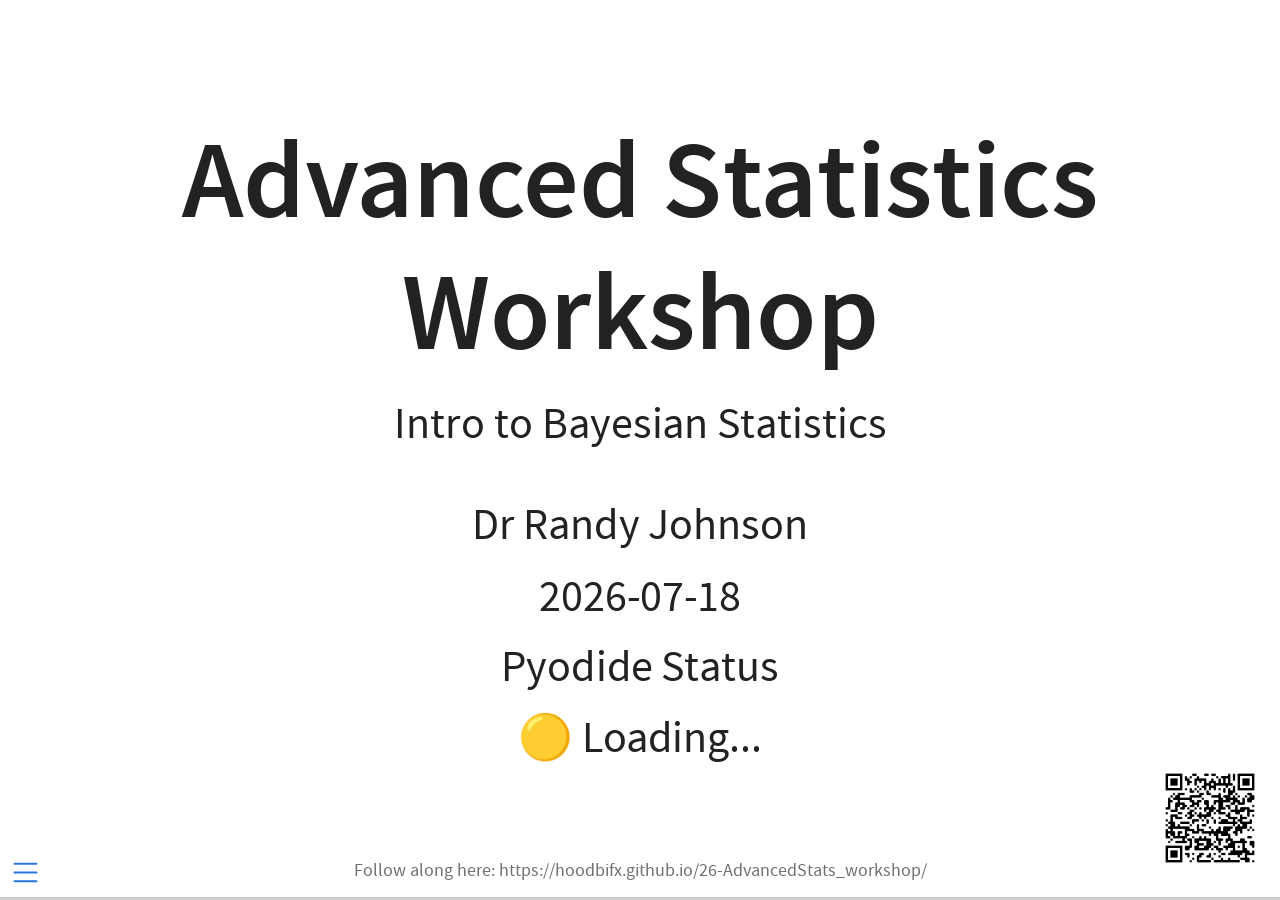
==== commit 934aa2c2: "Tidy up files and add qr code to slides" ====
--- a/slides.html
+++ b/slides.html
@@ -31,6 +31,7 @@
     }
   </style>
   <link rel="stylesheet" href="README_files/libs/revealjs/dist/theme/quarto-534cd8e3a96973385dffff3f4709048d.css">
+  <link rel="stylesheet" href="slides.css">
   <link href="README_files/libs/revealjs/plugin/quarto-line-highlight/line-highlight.css" rel="stylesheet">
   <link href="README_files/libs/revealjs/plugin/reveal-menu/menu.css" rel="stylesheet">
   <link href="README_files/libs/revealjs/plugin/reveal-menu/quarto-menu.css" rel="stylesheet">
@@ -730,8 +731,9 @@
 </section>
     </div>
   <div class="quarto-auto-generated-content" style="display: none;">
+<p><img src="img/website.png" class="slide-logo"></p>
 <div class="footer footer-default">
-
+<p>Follow along here: https://hoodbifx.github.io/26-AdvancedStats_workshop/</p>
 </div>
 </div></div>
 
--- a/slides.css
+++ b/slides.css
@@ -0,0 +1,12 @@
+.reveal .slide-logo {
+  position: absolute; /* Ensures absolute positioning within the slide */
+  bottom: 20px !important; /* Distance from the bottom edge */
+  right: 20px !important; /* Distance from the right edge */
+  left: unset !important; /* Overrides default 'left' positioning */
+  top: unset !important; /* Overrides default 'top' positioning */
+  height: 100px !important; /* Adjust logo height as needed */
+  width: auto !important; /* Maintain aspect ratio */
+  max-width: unset !important; /* Ensure it's not constrained by default max-width */
+  max-height: unset !important; /* Ensure it's not constrained by default max-height */
+  z-index: 10; /* Ensures it appears above other slide content */
+}
